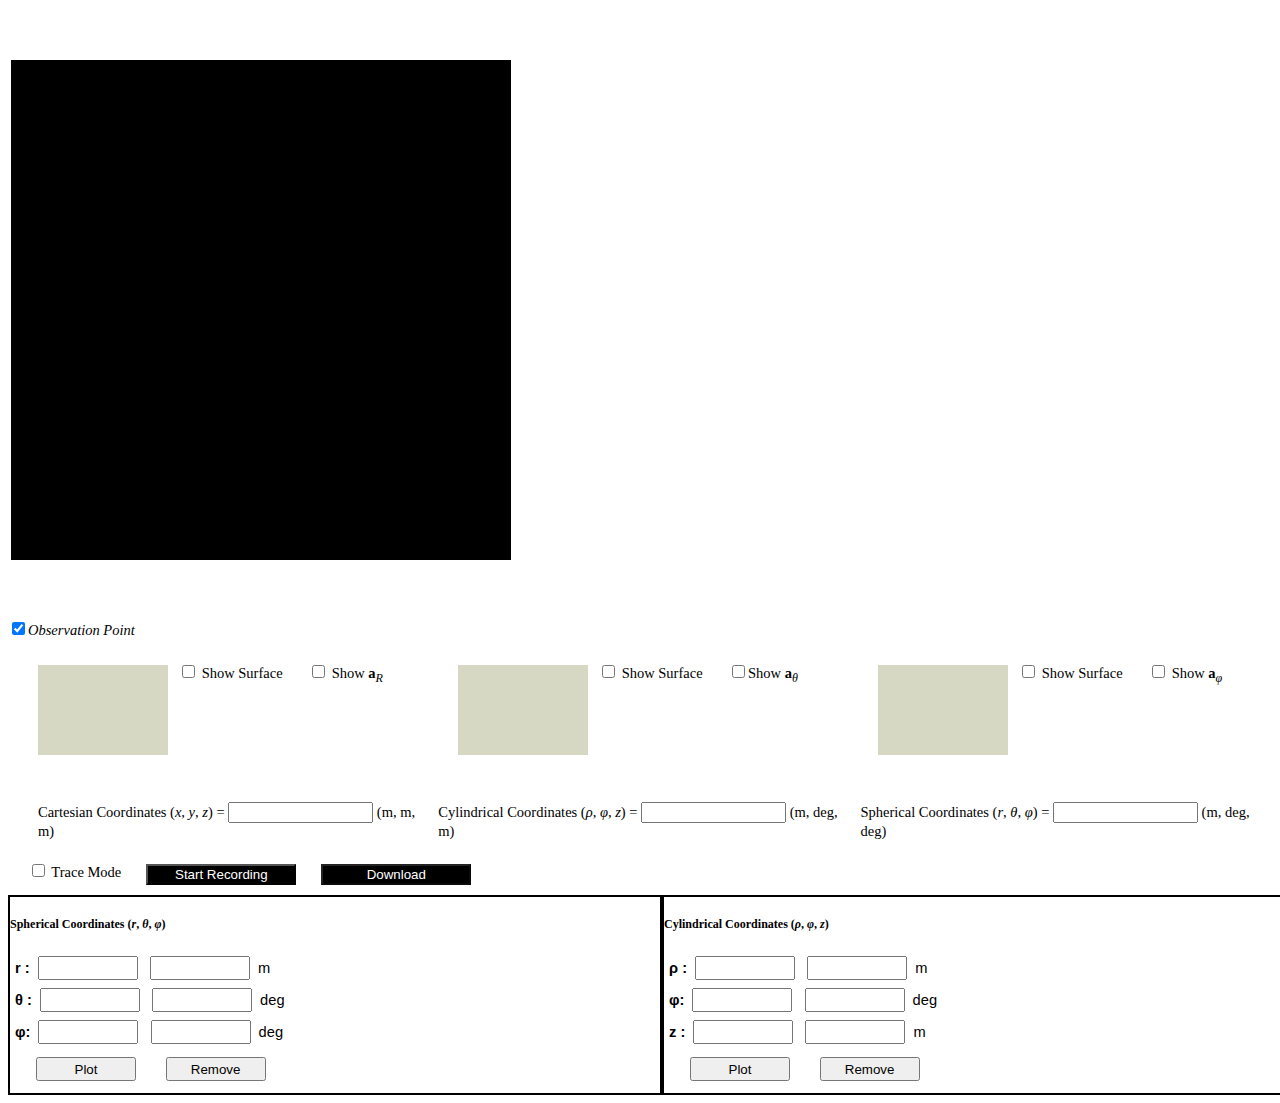
==== index4_3.html @ 4835d536 "Add files via upload" ====
<html>

<head>
    <meta http-equiv="Content-Type" content="text/html; charset=UTF-8">
    <title>Spherical Coordinate System</title>
    <meta http-equiv="X-UA-Compatible" content="IE=11">
    <link rel="stylesheet" type="text/css" href="./external/jsx/jsxgraph.css">
    <script type="text/javascript" src="./external/jsx/jsxgraphcore.js"></script>
    <link type="text/css" href="./external/jqueryui/css/ui-lightness/jquery-ui-1.8.22.custom.css" rel="stylesheet">
    <script type="text/javascript" src="./external/jqueryui/js/jquery-1.7.2.min.js"></script>
    <script type="text/javascript" src="./external/jqueryui/js/jquery-ui-1.8.22.custom.min.js"></script>
    <script type="text/javascript" src="./external/Complex/Complex.js"></script>
    <script type="text/javascript" src="./Scripts/matrix.js"></script>
    <script type="text/javascript" src="./Scripts/camera.js"></script>
    <script type="text/javascript" src="./Scripts/Board3D.js"></script>


    <link rel="stylesheet" type="text/css" href="./Styles/common2_0.css">
    <link rel="stylesheet" type="text/css" href="./Styles/common2_1.css">

    <!--- Define the format of box --->
    <style type="text/css">
        /**************** Graph Box  ****************/
        .cBoxGraph {
            width: 500px;
            height: 500px;
        }

        /**************** ToolBar Box  ****************/
        .cBoxPara {
            width: 500px;
            height: 500px;
        }

        .cBoxSlider {
            width: 500px;
            height: 90px;
        }

        .cBoxSli {
            width: 500px;
            height: 250px;
        }
    </style>

    <!-- ======================= Shader =======================-->
    <script type="text/javascript" src="./external/three.min.js"></script>
    <script type="text/javascript" src="./external/TrackballControls.js"></script>
    <script type="text/javascript" src="./external/OrbitControls.js"></script>
    <script type="text/javascript" src="./external/Projector.js"></script>
    <script type="text/javascript" src="./external/CanvasRenderer.js"></script>
    <script type="text/javascript" src="./Scripts/common.js"></script>
    <script type="text/javascript" src="./Scripts/VIML_Slider.js"></script>
    <script type="text/javascript" src="./external/ConvexHull.js"></script>
    <script type="text/javascript" src="./external/ConvexGeometry.js"></script>
    <script type="text/javascript" src="external/jsonTxt.js"></script>

    <!-- <script src="Scripts/Mukta_Bold.json"></script> -->

    <script>

        // jQuerUI Setting
        var remainingWidth = -1;
        $(function () {
            $("input").click(function () {
                if ($(this)[0].type == "text")
                    $(this).select();
            });

            $("#ulGraphs").sortable();
            $("#ulGraphs").disableSelection();


            webGLStart();
            webGLStart2();

        }
        );
        // Constants
        var myHalfPI = 0.5 * Math.PI;
        var deg2rad = Math.PI / 180.0;

        // variables
        var vR_factor = 100; // coordinates ( 0< R < 1 ) --> scene ratio
        var vR = vR_factor * 0.3; // spherical coordinate R
        var vTheta = 0.5 * Math.PI; // spherical coordinate Theta (radians)
        var vPhi = 0.5 * Math.PI; // spherical coordinate Phi (radians)

        var vPtVector3 = new THREE.Vector3(0, 0, 0);  // Cartesian coordinates of obvervation point
        var SEPARATION = 200, AMOUNTX = 10, AMOUNTY = 10;
        var camera, scene, renderer, controls;
        var camera2, scene2, renderer, controls2;


        // Scence children
        var obvPoint_scene, constR_scene, constTheta_scene, constPhi_scene;
        var unit_phi_vector, unit_R_vector, unit_Theta_vector;
        var mouseDown = false;
        var lastMouseX = null;
        var lastMouseY = null;
        var volumeSphere, volumeCylinder;
        var volumeSphereShow = false;
        var volumeCylinderShow = false;

        // Volume Sphere

        function drawVolumeSpherical() {
            var rFrom = document.getElementById("cons-spherical-from-r").value;
            var rTo = document.getElementById("cons-spherical-to-r").value;
            var thetaFrom = document.getElementById("cons-spherical-from-theta").value;
            var thetaTo = document.getElementById("cons-spherical-to-theta").value;
            var phiFrom = document.getElementById("cons-spherical-from-phi").value;
            var phiTo = document.getElementById("cons-spherical-to-phi").value;

            var r;

            if (thetaFrom == "" || thetaTo == "" || phiFrom == "" || phiTo == "") {
                alert("invalid input");
                removeVolumeSpherical();
                return;
            }
            // if(thetaFrom > 90 || thetaFrom<0 || thetaTo > 90 || thetaTo<0 || phiFrom > 90 || phiFrom<0 || phiTo > 90 || phiTo < 0){
            //     alert("all angle must be in [0,90]");
            //     removeVolumeSpherical();
            // }


            thetaFrom *= deg2rad;
            thetaTo *= deg2rad;
            phiFrom *= deg2rad;
            phiTo *= deg2rad;


            if (rFrom == "" ^ rTo == "") {
                if (rFrom == "") {
                    r = rTo;
                }
                else {
                    r = rFrom;
                }
                // console.log(r);
                var geometry = new THREE.SphereGeometry(r * vR_factor, 60, 60, phiFrom + Math.PI / 2, (phiTo - phiFrom), thetaFrom, (thetaTo - thetaFrom));
                var material = new THREE.MeshPhongMaterial({
                    color: 0xffff00,
                    opacity: 0.8,
                    transparent: true,
                });
                material.side = THREE.DoubleSide;
                volumeSphere = new THREE.Mesh(geometry, material);
                scene.add(volumeSphere);


            }
            else if (rFrom == "" && rTo == "") {
                removeVolumeSpherical();
                alert("invalid input\nr must be defined");
                return;
            }
            else {

                rFrom *= vR_factor;
                rTo *= vR_factor;

                var geometryNear = new THREE.SphereGeometry(rFrom, 40, 40, phiFrom + Math.PI / 2, (phiTo - phiFrom), thetaFrom, (thetaTo - thetaFrom));
                var geometryFar = new THREE.SphereGeometry(rTo, 40, 40, phiFrom + Math.PI / 2, (phiTo - phiFrom), thetaFrom, (thetaTo - thetaFrom));
                var modelGeometry = new THREE.Geometry();
                modelGeometry.merge(geometryNear);
                modelGeometry.merge(geometryFar);

                var bufGeometry = new THREE.BufferGeometry().fromGeometry(modelGeometry);

                var material = new THREE.MeshPhongMaterial({
                    color: 0xffff00,
                    opacity: 0.8,
                    transparent: true,
                });
                material.side = THREE.DoubleSide;

                volumeSphere = new THREE.Group();
                volumeSphere.add(new THREE.Mesh(bufGeometry, material));
                // scene.add(volumeSphere);

                // filling Geometry for sphere

                var fillingGeometry = new THREE.Geometry();
                var dTheta;
                if (thetaFrom < thetaTo) {
                    dTheta = 2 * Math.PI / 180;
                }
                else {
                    dTheta = -2 * Math.PI / 180;
                }

                var lastFar, lastNear, currentFar, currentNear, point_count = -1;
                var fillingLine, stLine, farLine, nearLine;

                fillingLine = new THREE.Group();


                var lineMaterial = new THREE.LineBasicMaterial({
                    color: 0x808080,
                    linewidth: 1,
                });

                //on side -> upper (a)
                lastNear = spherical_to_Cartesian(rFrom, thetaFrom, phiFrom);
                point_count++;
                lastFar = spherical_to_Cartesian(rTo, thetaFrom, phiFrom);
                point_count++;

                fillingGeometry.vertices.push(lastNear);
                fillingGeometry.vertices.push(lastFar);

                stLine = new THREE.Geometry();
                farLine = new THREE.Geometry();
                nearLine = new THREE.Geometry();

                stLine.vertices.push(lastNear);
                stLine.vertices.push(lastFar);

                nearLine.vertices.push(lastNear);
                farLine.vertices.push(lastFar);

                for (var phi = phiFrom + dTheta; phi <= phiTo; phi += dTheta) {
                    currentNear = spherical_to_Cartesian(rFrom, thetaFrom, phi);
                    point_count++;
                    fillingGeometry.vertices.push(currentNear);
                    fillingGeometry.faces.push(new THREE.Face3(point_count - 2, point_count - 1, point_count));

                    currentFar = spherical_to_Cartesian(rTo, thetaFrom, phi);
                    point_count++;
                    fillingGeometry.vertices.push(currentFar);
                    fillingGeometry.faces.push(new THREE.Face3(point_count - 1, point_count - 2, point_count));


                    lastNear = currentNear;
                    lastFar = currentFar;

                    nearLine.vertices.push(currentNear);
                    farLine.vertices.push(currentFar);

                }
                currentNear = spherical_to_Cartesian(rFrom, thetaFrom, phiTo);
                point_count++;
                fillingGeometry.vertices.push(currentNear);
                fillingGeometry.faces.push(new THREE.Face3(point_count - 2, point_count - 1, point_count));

                currentFar = spherical_to_Cartesian(rTo, thetaFrom, phiTo);
                point_count++;
                fillingGeometry.vertices.push(currentFar);
                fillingGeometry.faces.push(new THREE.Face3(point_count - 1, point_count - 2, point_count));

                nearLine.vertices.push(currentNear);
                farLine.vertices.push(currentFar);

                stLine = new THREE.Line(stLine, lineMaterial);
                nearLine = new THREE.Line(nearLine, lineMaterial);
                farLine = new THREE.Line(farLine, lineMaterial);
                fillingLine.add(stLine);
                fillingLine.add(nearLine);
                fillingLine.add(farLine);

                // scene.add(fillingLine);

                //on side -> right (b)
                lastNear = spherical_to_Cartesian(rFrom, thetaFrom, phiTo);
                point_count++;
                lastFar = spherical_to_Cartesian(rTo, thetaFrom, phiTo);
                point_count++;

                fillingGeometry.vertices.push(lastNear);
                fillingGeometry.vertices.push(lastFar);

                stLine = new THREE.Geometry();
                farLine = new THREE.Geometry();
                nearLine = new THREE.Geometry();

                stLine.vertices.push(lastNear);
                stLine.vertices.push(lastFar);

                nearLine.vertices.push(lastNear);
                farLine.vertices.push(lastFar);

                for (var theta = thetaFrom + dTheta; theta <= thetaTo; theta += dTheta) {
                    currentNear = spherical_to_Cartesian(rFrom, theta, phiTo);
                    point_count++;
                    fillingGeometry.vertices.push(currentNear);
                    fillingGeometry.faces.push(new THREE.Face3(point_count - 2, point_count - 1, point_count));

                    currentFar = spherical_to_Cartesian(rTo, theta, phiTo);
                    point_count++;
                    fillingGeometry.vertices.push(currentFar);
                    fillingGeometry.faces.push(new THREE.Face3(point_count - 1, point_count - 2, point_count));


                    lastNear = currentNear;
                    lastFar = currentFar;

                    nearLine.vertices.push(currentNear);
                    farLine.vertices.push(currentFar);

                }
                currentNear = spherical_to_Cartesian(rFrom, thetaTo, phiTo);
                point_count++;
                fillingGeometry.vertices.push(currentNear);
                fillingGeometry.faces.push(new THREE.Face3(point_count - 2, point_count - 1, point_count));

                currentFar = spherical_to_Cartesian(rTo, thetaTo, phiTo);
                point_count++;
                fillingGeometry.vertices.push(currentFar);
                fillingGeometry.faces.push(new THREE.Face3(point_count - 1, point_count - 2, point_count));

                nearLine.vertices.push(currentNear);
                farLine.vertices.push(currentFar);

                stLine = new THREE.Line(stLine, lineMaterial);
                nearLine = new THREE.Line(nearLine, lineMaterial);
                farLine = new THREE.Line(farLine, lineMaterial);
                fillingLine.add(stLine);
                fillingLine.add(nearLine);
                fillingLine.add(farLine);

                // scene.add(fillingLine);

                //on side -> lower (c)
                lastNear = spherical_to_Cartesian(rFrom, thetaTo, phiTo);
                point_count++;
                lastFar = spherical_to_Cartesian(rTo, thetaTo, phiTo);
                point_count++;

                fillingGeometry.vertices.push(lastNear);
                fillingGeometry.vertices.push(lastFar);

                stLine = new THREE.Geometry();
                farLine = new THREE.Geometry();
                nearLine = new THREE.Geometry();

                stLine.vertices.push(lastNear);
                stLine.vertices.push(lastFar);

                nearLine.vertices.push(lastNear);
                farLine.vertices.push(lastFar);

                for (var phi = phiTo - dTheta; phi >= phiFrom; phi -= dTheta) {
                    currentNear = spherical_to_Cartesian(rFrom, thetaTo, phi);
                    point_count++;
                    fillingGeometry.vertices.push(currentNear);
                    fillingGeometry.faces.push(new THREE.Face3(point_count - 2, point_count - 1, point_count));

                    currentFar = spherical_to_Cartesian(rTo, thetaTo, phi);
                    point_count++;
                    fillingGeometry.vertices.push(currentFar);
                    fillingGeometry.faces.push(new THREE.Face3(point_count - 1, point_count - 2, point_count));


                    lastNear = currentNear;
                    lastFar = currentFar;

                    nearLine.vertices.push(currentNear);
                    farLine.vertices.push(currentFar);

                }
                currentNear = spherical_to_Cartesian(rFrom, thetaTo, phiFrom);
                point_count++;
                fillingGeometry.vertices.push(currentNear);
                fillingGeometry.faces.push(new THREE.Face3(point_count - 2, point_count - 1, point_count));

                currentFar = spherical_to_Cartesian(rTo, thetaTo, phiFrom);
                point_count++;
                fillingGeometry.vertices.push(currentFar);
                fillingGeometry.faces.push(new THREE.Face3(point_count - 1, point_count - 2, point_count));

                nearLine.vertices.push(currentNear);
                farLine.vertices.push(currentFar);

                stLine = new THREE.Line(stLine, lineMaterial);
                nearLine = new THREE.Line(nearLine, lineMaterial);
                farLine = new THREE.Line(farLine, lineMaterial);
                fillingLine.add(stLine);
                fillingLine.add(nearLine);
                fillingLine.add(farLine);


                // on side -> left (d)

                lastNear = spherical_to_Cartesian(rFrom, thetaTo, phiFrom);
                point_count++;
                lastFar = spherical_to_Cartesian(rTo, thetaTo, phiFrom);
                point_count++;

                fillingGeometry.vertices.push(lastNear);
                fillingGeometry.vertices.push(lastFar);

                stLine = new THREE.Geometry();
                farLine = new THREE.Geometry();
                nearLine = new THREE.Geometry();

                stLine.vertices.push(lastNear);
                stLine.vertices.push(lastFar);

                nearLine.vertices.push(lastNear);
                farLine.vertices.push(lastFar);

                for (var theta = thetaTo - dTheta; theta >= thetaFrom; theta -= dTheta) {
                    currentNear = spherical_to_Cartesian(rFrom, theta, phiFrom);
                    point_count++;
                    fillingGeometry.vertices.push(currentNear);
                    fillingGeometry.faces.push(new THREE.Face3(point_count - 2, point_count - 1, point_count));

                    currentFar = spherical_to_Cartesian(rTo, theta, phiFrom);
                    point_count++;
                    fillingGeometry.vertices.push(currentFar);
                    fillingGeometry.faces.push(new THREE.Face3(point_count - 1, point_count - 2, point_count));


                    lastNear = currentNear;
                    lastFar = currentFar;

                    nearLine.vertices.push(currentNear);
                    farLine.vertices.push(currentFar);

                }
                currentNear = spherical_to_Cartesian(rFrom, thetaFrom, phiFrom);
                point_count++;
                fillingGeometry.vertices.push(currentNear);
                fillingGeometry.faces.push(new THREE.Face3(point_count - 2, point_count - 1, point_count));

                currentFar = spherical_to_Cartesian(rTo, thetaFrom, phiFrom);
                point_count++;
                fillingGeometry.vertices.push(currentFar);
                fillingGeometry.faces.push(new THREE.Face3(point_count - 1, point_count - 2, point_count));

                nearLine.vertices.push(currentNear);
                farLine.vertices.push(currentFar);

                stLine = new THREE.Line(stLine, lineMaterial);
                nearLine = new THREE.Line(nearLine, lineMaterial);
                farLine = new THREE.Line(farLine, lineMaterial);
                fillingLine.add(stLine);
                fillingLine.add(nearLine);
                fillingLine.add(farLine);

                // scene.add(fillingLine);

                fillingGeometry.computeFaceNormals();
                fillingGeometry.computeVertexNormals();



                volumeSphere.add(new THREE.Mesh(fillingGeometry, material));
                volumeSphere.add(fillingLine);
                scene.add(volumeSphere);

            }


        }

        function spherical_to_Cartesian(r, theta, phi) {
            var x = round_up_two_decimal(r * Math.sin(theta) * Math.cos(phi));
            var y = round_up_two_decimal(r * Math.sin(theta) * Math.sin(phi));
            var z = round_up_two_decimal(r * Math.cos(theta));
            return (new THREE.Vector3(y, z, x));

        }


        function addVolumeSpherical() {
            volumeSphereShow = true;
        }
        function removeVolumeSpherical() {
            volumeSphereShow = false;
            scene.remove(volumeSphere);
        }


        //draw volume cylinder

        function drawVolumeCylinder() {
            var rhoFrom = document.getElementById("cons-cylinder-from-rho").value;
            var rhoTo = document.getElementById("cons-cylinder-to-rho").value;
            var phiFrom = document.getElementById("cons-cylinder-from-phi").value;
            var phiTo = document.getElementById("cons-cylinder-to-phi").value;
            var zFrom = document.getElementById("cons-cylinder-from-z").value;
            var zTo = document.getElementById("cons-cylinder-to-z").value;

            var rho;

            if (phiFrom == "" || phiTo == "" || zFrom == "" || zTo == "") {
                alert("invalid input");
                removeVolumeCylinder();
                return;
            }

            // if(phiFrom > 90 || phiFrom<0 || phiTo > 90 || phiTo < 0){
            //     alert("all angle must be in [0,90]");
            //     removeVolumeSpherical();
            // }


            phiFrom *= deg2rad;
            phiTo *= deg2rad;


            if (rhoFrom == "" ^ rhoTo == "") {
                if (rhoFrom == "") {
                    rho = rhoTo;
                }
                else {
                    rho = rhoFrom;
                }

                rho = parseFloat(rho) * vR_factor;
                zFrom = parseFloat(zFrom) * vR_factor;
                zTo = parseFloat(zTo) * vR_factor;
                var geometry = new THREE.CylinderGeometry(rho, rho, (zTo - zFrom), 50, 50, true, phiFrom, (phiTo - phiFrom));
                var material = new THREE.MeshPhongMaterial({
                    color: 0x70cc27,
                    opacity: 0.8,
                    transparent: true,
                });
                material.side = THREE.DoubleSide;
                volumeCylinder = new THREE.Mesh(geometry, material);

                volumeCylinder.position.set(0, ((zTo + zFrom) / 2), 0)
                scene.add(volumeCylinder);

            }
            else if (rhoFrom == "" && rhoTo == "") {
                removeVolumeSpherical();
                alert("invalid input\nrho must be defined");
            }
            else {

                rhoFrom *= vR_factor;
                rhoTo *= vR_factor;
                zFrom *= vR_factor;
                zTo *= vR_factor;

                var material = new THREE.MeshPhongMaterial({
                    color: 0x70cc27,
                    opacity: 0.8,
                    transparent: true,
                });
                material.side = THREE.DoubleSide;

                var geometryNear = new THREE.CylinderGeometry(rhoFrom, rhoFrom, (zTo - zFrom), 50, 50, true, phiFrom, (phiTo - phiFrom));

                var geometryFar = new THREE.CylinderGeometry(rhoTo, rhoTo, (zTo - zFrom), 50, 50, true, phiFrom, (phiTo - phiFrom));

                var modelGeometry = new THREE.Geometry();
                modelGeometry.merge(geometryNear);
                modelGeometry.merge(geometryFar);




                ///////filling geometry



                var fillingGeometry = new THREE.Geometry();
                var dTheta, dz;
                if (phiFrom < phiTo) {
                    dTheta = 2 * Math.PI / 180;
                }
                else {
                    dTheta = -2 * Math.PI / 180;
                }


                var lastFar, lastNear, currentFar, currentNear, point_count = -1, shift = 0;

                var lastFar, lastNear, currentFar, currentNear, point_count = -1;
                var fillingLine, stLine, farLine, nearLine;

                fillingLine = new THREE.Group();


                var lineMaterial = new THREE.LineBasicMaterial({
                    color: 0x808080,
                    linewidth: 1,
                });

                //on side -> upper (a)
                lastNear = cylindrical_to_Cartesian(rhoFrom, phiFrom, zTo, shift);
                point_count++;
                lastFar = cylindrical_to_Cartesian(rhoTo, phiFrom, zTo, shift);
                point_count++;

                fillingGeometry.vertices.push(lastNear);
                fillingGeometry.vertices.push(lastFar);

                stLine = new THREE.Geometry();
                farLine = new THREE.Geometry();
                nearLine = new THREE.Geometry();

                stLine.vertices.push(lastNear);
                stLine.vertices.push(lastFar);

                nearLine.vertices.push(lastNear);
                farLine.vertices.push(lastFar);

                for (var phi = phiFrom + dTheta; phi <= phiTo; phi += dTheta) {
                    currentNear = cylindrical_to_Cartesian(rhoFrom, phi, zTo, shift);
                    point_count++;
                    fillingGeometry.vertices.push(currentNear);
                    fillingGeometry.faces.push(new THREE.Face3(point_count - 2, point_count - 1, point_count));

                    currentFar = cylindrical_to_Cartesian(rhoTo, phi, zTo, shift);
                    point_count++;
                    fillingGeometry.vertices.push(currentFar);
                    fillingGeometry.faces.push(new THREE.Face3(point_count - 1, point_count - 2, point_count));


                    lastNear = currentNear;
                    lastFar = currentFar;

                    nearLine.vertices.push(currentNear);
                    farLine.vertices.push(currentFar);

                }
                currentNear = cylindrical_to_Cartesian(rhoFrom, phiTo, zTo, shift);
                point_count++;
                fillingGeometry.vertices.push(currentNear);
                fillingGeometry.faces.push(new THREE.Face3(point_count - 2, point_count - 1, point_count));

                currentFar = cylindrical_to_Cartesian(rhoTo, phiTo, zTo, shift);
                point_count++;
                fillingGeometry.vertices.push(currentFar);
                fillingGeometry.faces.push(new THREE.Face3(point_count - 1, point_count - 2, point_count));

                nearLine.vertices.push(currentNear);
                farLine.vertices.push(currentFar);

                stLine = new THREE.Line(stLine, lineMaterial);
                nearLine = new THREE.Line(nearLine, lineMaterial);
                farLine = new THREE.Line(farLine, lineMaterial);
                fillingLine.add(stLine);
                fillingLine.add(nearLine);
                fillingLine.add(farLine);

                //on side -> right (b)
                lastNear = cylindrical_to_Cartesian(rhoFrom, phiTo, zTo, shift);
                point_count++;
                lastFar = cylindrical_to_Cartesian(rhoTo, phiTo, zTo, shift);
                point_count++;

                fillingGeometry.vertices.push(lastNear);
                fillingGeometry.vertices.push(lastFar);

                stLine = new THREE.Geometry();
                farLine = new THREE.Geometry();
                nearLine = new THREE.Geometry();

                stLine.vertices.push(lastNear);
                stLine.vertices.push(lastFar);

                nearLine.vertices.push(lastNear);
                farLine.vertices.push(lastFar);


                currentNear = cylindrical_to_Cartesian(rhoFrom, phiTo, zFrom, shift);
                point_count++;
                fillingGeometry.vertices.push(currentNear);
                fillingGeometry.faces.push(new THREE.Face3(point_count - 2, point_count - 1, point_count));

                currentFar = cylindrical_to_Cartesian(rhoTo, phiTo, zFrom, shift);
                point_count++;
                fillingGeometry.vertices.push(currentFar);
                fillingGeometry.faces.push(new THREE.Face3(point_count - 1, point_count - 2, point_count));

                nearLine.vertices.push(currentNear);
                farLine.vertices.push(currentFar);

                stLine = new THREE.Line(stLine, lineMaterial);
                nearLine = new THREE.Line(nearLine, lineMaterial);
                farLine = new THREE.Line(farLine, lineMaterial);
                fillingLine.add(stLine);
                fillingLine.add(nearLine);
                fillingLine.add(farLine);



                //on side -> lower (c)
                lastNear = cylindrical_to_Cartesian(rhoFrom, phiTo, zFrom, shift);
                point_count++;
                lastFar = cylindrical_to_Cartesian(rhoTo, phiTo, zFrom, shift);
                point_count++;

                fillingGeometry.vertices.push(lastNear);
                fillingGeometry.vertices.push(lastFar);

                stLine = new THREE.Geometry();
                farLine = new THREE.Geometry();
                nearLine = new THREE.Geometry();

                stLine.vertices.push(lastNear);
                stLine.vertices.push(lastFar);

                nearLine.vertices.push(lastNear);
                farLine.vertices.push(lastFar);

                for (var phi = phiTo - dTheta; phi >= phiFrom; phi -= dTheta) {
                    currentNear = cylindrical_to_Cartesian(rhoFrom, phi, zFrom, shift);
                    point_count++;
                    fillingGeometry.vertices.push(currentNear);
                    fillingGeometry.faces.push(new THREE.Face3(point_count - 2, point_count - 1, point_count));

                    currentFar = cylindrical_to_Cartesian(rhoTo, phi, zFrom, shift);
                    point_count++;
                    fillingGeometry.vertices.push(currentFar);
                    fillingGeometry.faces.push(new THREE.Face3(point_count - 1, point_count - 2, point_count));


                    lastNear = currentNear;
                    lastFar = currentFar;

                    nearLine.vertices.push(currentNear);
                    farLine.vertices.push(currentFar);

                }
                currentNear = cylindrical_to_Cartesian(rhoFrom, phiFrom, zFrom, shift);
                point_count++;
                fillingGeometry.vertices.push(currentNear);
                fillingGeometry.faces.push(new THREE.Face3(point_count - 2, point_count - 1, point_count));

                currentFar = cylindrical_to_Cartesian(rhoTo, phiFrom, zFrom, shift);
                point_count++;
                fillingGeometry.vertices.push(currentFar);
                fillingGeometry.faces.push(new THREE.Face3(point_count - 1, point_count - 2, point_count));

                nearLine.vertices.push(currentNear);
                farLine.vertices.push(currentFar);

                stLine = new THREE.Line(stLine, lineMaterial);
                nearLine = new THREE.Line(nearLine, lineMaterial);
                farLine = new THREE.Line(farLine, lineMaterial);
                fillingLine.add(stLine);
                fillingLine.add(nearLine);
                fillingLine.add(farLine);


                // on side -> left (d)

                lastNear = cylindrical_to_Cartesian(rhoFrom, phiFrom, zFrom, shift);
                point_count++;
                lastFar = cylindrical_to_Cartesian(rhoTo, phiFrom, zFrom, shift);
                point_count++;

                fillingGeometry.vertices.push(lastNear);
                fillingGeometry.vertices.push(lastFar);

                stLine = new THREE.Geometry();
                farLine = new THREE.Geometry();
                nearLine = new THREE.Geometry();

                stLine.vertices.push(lastNear);
                stLine.vertices.push(lastFar);

                nearLine.vertices.push(lastNear);
                farLine.vertices.push(lastFar);


                currentNear = cylindrical_to_Cartesian(rhoFrom, phiFrom, zTo, shift);
                point_count++;
                fillingGeometry.vertices.push(currentNear);
                fillingGeometry.faces.push(new THREE.Face3(point_count - 2, point_count - 1, point_count));

                currentFar = cylindrical_to_Cartesian(rhoTo, phiFrom, zTo, shift);
                point_count++;
                fillingGeometry.vertices.push(currentFar);
                fillingGeometry.faces.push(new THREE.Face3(point_count - 1, point_count - 2, point_count));

                nearLine.vertices.push(currentNear);
                farLine.vertices.push(currentFar);

                stLine = new THREE.Line(stLine, lineMaterial);
                nearLine = new THREE.Line(nearLine, lineMaterial);
                farLine = new THREE.Line(farLine, lineMaterial);
                fillingLine.add(stLine);
                fillingLine.add(nearLine);
                fillingLine.add(farLine);

                fillingGeometry.computeFaceNormals();
                fillingGeometry.computeVertexNormals();
                // scene.add( new THREE.Mesh(fillingGeometry,material));

                // modelGeometry.merge(fillingGeometry);

                var bufGeometry = new THREE.BufferGeometry().fromGeometry(modelGeometry);

                var cylinderCurve = new THREE.Mesh(bufGeometry, material);
                cylinderCurve.position.set(0, (zTo + zFrom) / 2, 0);
                var cylinderFlat = new THREE.Mesh(fillingGeometry, material);
                volumeCylinder = new THREE.Group();

                volumeCylinder.add(cylinderCurve);
                volumeCylinder.add(cylinderFlat);
                volumeCylinder.add(fillingLine);
                // volumeCylinder.position.set(0,(zTo+zFrom)/2,0);
                scene.add(volumeCylinder);

            }

        }

        function cylindrical_to_Cartesian(r, phi, z, shift) {
            var x = round_up_two_decimal(r * Math.cos(phi));
            var y = round_up_two_decimal(r * Math.sin(phi));
            var z = round_up_two_decimal(z - shift);
            return (new THREE.Vector3(y, z, x));
        }

        function addVolumeCylinder() {
            volumeCylinderShow = true;
        }
        function removeVolumeCylinder() {
            volumeCylinderShow = false;
            scene.remove(volumeCylinder);
        }



        // Set UI value of R
        function SetUIValue_vR(vValue) {
            if (!isNaN(vValue)) {
                vR = vR_factor * vValue;
                P1_vimlslider_R.setValueNE(vValue);
            }
        }

        // Set UI value of Theta
        function SetUIValue_vTheta(vValue) {
            if (!isNaN(vValue)) {
                vTheta = vValue;
                P1_vimlslider_Theta.setValueNE(vValue);
            }
        }

        // Set UI value of Phi
        function SetUIValue_vPhi(vValue) {
            if (!isNaN(vValue)) {
                vPhi = vValue;
                P1_vimlslider_Phi.setValueNE(vValue);
            }
        }

        // When the checkbox of Constant R is clicked...
        function ConstR_check() {
            // document.getElementById("fixed_R").checked = !document.getElementById("fixed_R").checked;

            if (document.getElementById("fixed_R").checked) { scene.add(constR_scene); }
            else { scene.remove(constR_scene); }
        }

        // When the checkbox of Constant Theta is clicked...
        function ConstTheta_check() {
            // document.getElementById("fixed_Theta").checked = !document.getElementById("fixed_Theta").checked;

            if (document.getElementById("fixed_Theta").checked) {
                scene.add(constTheta_scene);
                // console.log("cone added");
            }
            else { scene.remove(constTheta_scene); }
        }

        // When the checkbox of Constant Phi is clicked...
        function ConstPhi_check() {
            // document.getElementById("fixed_Phi").checkd = !document.getElementById("fixed_Phi").checkd;
            if (document.getElementById("fixed_Phi").checked) { scene.add(constPhi_scene); }
            else { scene.remove(constPhi_scene); }
        }
        function Unit_vector_phi_check() {

            if (document.getElementById("aPhi").checked) { scene.add(unit_phi_vector); }
            else { scene.remove(unit_phi_vector); }
        }
        function Unit_vector_R_check() {

            if (document.getElementById("aR").checked) { scene.add(unit_R_vector); }
            else { scene.remove(unit_R_vector); }
        };

        function Unit_vector_Theta_check() {

            if (document.getElementById("aTheta").checked) { scene.add(unit_Theta_vector); }
            else { scene.remove(unit_Theta_vector); }
        };

        //if observation point add/remove

        function observationPointCheck() {

            if (document.getElementById('aObservationPoint').checked) {
                scene.add(obvPoint_scene);
            }
            else {
                scene.remove(obvPoint_scene);
            }
        }


        // Update the coordinates of obvervaion points
        function UpdatePoint() {
            vRho = vR * Math.sin(vTheta);
            // **********為了呈現出z軸朝上************
            vPtVector3.z = vRho * Math.cos(vPhi);     //將原來x座標變成z軸座標
            vPtVector3.x = vRho * Math.sin(vPhi);     //將原來y座標變成x軸座標
            vPtVector3.y = vR * Math.cos(vTheta);     //將原來z座標變成y軸座標

        }

        //Theta以Degree呈現
        function Deg1() {
            document.getElementById("vimlsli_Theta").innerHTML = "";
            var P1_vimlslider_Theta = new VIML_Slider();
            document.getElementById("rad1").checked = false;
            P1_vimlslider_Theta.defSliderWidth = 350;
            P1_vimlslider_Theta.createUI('vimlsli_Theta', "<i>&theta;</i> = ", "deg", 3, [-180, Infinity, 0.001]);
            P1_vimlslider_Theta.disableMax();
            P1_vimlslider_Theta.disableMin();
            P1_vimlslider_Theta.setRange(0, 180);
            SetUIValue_vTheta(Math.PI / 3);
            P1_vimlslider_Theta.setValueNE(vTheta * 180 / Math.PI);


            P1_vimlslider_Theta.setTick([[-180, "-180"], [-90, "-90"], [0, "0"], [90, "90"], [180, "180"]]);
            P1_vimlslider_Theta.onChange = function (vValue) {
                vTheta = vValue * Math.PI / 180;
                UpdatePoint();

                show_Cartesian();
                show_Cylindrical();
                show_Spherical();
            };

            UpdatePoint();

            show_Cartesian();
            show_Cylindrical();
            show_Spherical();
        }
        //Theta以rad呈現
        function Rad1() {
            document.getElementById("vimlsli_Theta").innerHTML = "";
            var P1_vimlslider_Theta = new VIML_Slider();
            document.getElementById("deg1").checked = false;
            P1_vimlslider_Theta.defSliderWidth = 350;
            P1_vimlslider_Theta.createUI('vimlsli_Theta', "<i>&theta;</i> = ", "rad", 4, [-180, Infinity, 0.001]);
            P1_vimlslider_Theta.disableMax();
            P1_vimlslider_Theta.disableMin();
            P1_vimlslider_Theta.setRange(0, Math.PI);
            SetUIValue_vTheta(Math.PI / 3);
            P1_vimlslider_Theta.setValueNE(vTheta);

            P1_vimlslider_Theta.setTick([[-Math.PI, "-π"], [-Math.PI / 2, "-π/2"], [0, "0"], [Math.PI / 2, "π/2"], [Math.PI, "π"]]);
            P1_vimlslider_Theta.onChange = function (vValue) {
                vTheta = vValue;
                UpdatePoint();

                show_Cartesian();
                show_Cylindrical();
                show_Spherical();
            };
            UpdatePoint();

            show_Cartesian();
            show_Cylindrical();
            show_Spherical();
        }

        //Phi以Degree呈現
        function Deg2() {
            document.getElementById("vimlsli_Phi").innerHTML = "";
            var P1_vimlslider_Phi = new VIML_Slider();

            document.getElementById("rad2").checked = false;
            P1_vimlslider_Phi.defSliderWidth = 350;
            P1_vimlslider_Phi.createUI('vimlsli_Phi', "<i>&phi; </i>= ", "deg", 3, [-180, Infinity, 0.001]);
            P1_vimlslider_Phi.disableMax();
            P1_vimlslider_Phi.disableMin();
            P1_vimlslider_Phi.setRange(-180, 180);
            SetUIValue_vPhi(Math.PI / 6);
            P1_vimlslider_Phi.setValueNE(vPhi * 180 / Math.PI);

            P1_vimlslider_Phi.setTick([[-180, "-180"], [-90, "-90"], [0, "0"], [90, "90"], [180, "180"]]);
            P1_vimlslider_Phi.onChange = function (vValue) {
                vPhi = vValue * Math.PI / 180;
                UpdatePoint();

                show_Cartesian();
                show_Cylindrical();
                show_Spherical();
            };
            UpdatePoint();

            show_Cartesian();
            show_Cylindrical();
            show_Spherical();
        }

        //Phi以rad呈現
        function Rad2() {
            document.getElementById("vimlsli_Phi").innerHTML = "";
            var P1_vimlslider_Phi = new VIML_Slider();

            document.getElementById("deg2").checked = false;
            P1_vimlslider_Phi.defSliderWidth = 350;
            P1_vimlslider_Phi.createUI('vimlsli_Phi', "<i>&phi; </i>= ", "rad", 4, [-10, Infinity, 0.001]);
            P1_vimlslider_Phi.disableMax();
            P1_vimlslider_Phi.disableMin();
            P1_vimlslider_Phi.setRange(-Math.PI, Math.PI);
            SetUIValue_vPhi(Math.PI / 6);
            P1_vimlslider_Phi.setValueNE(vPhi);

            P1_vimlslider_Phi.setTick([[-Math.PI, "-π"], [-Math.PI / 2, "-π/2"], [0, "0"], [Math.PI / 2, "π/2"], [Math.PI, "π"]]);
            P1_vimlslider_Phi.onChange = function (vValue) {
                vPhi = vValue;
                UpdatePoint();

                show_Cartesian();
                show_Cylindrical();
                show_Spherical();
            };
            UpdatePoint();

            show_Cartesian();
            show_Cylindrical();
            show_Spherical();
        };

        //將數值取到小數點後兩位的值
        function round_up_two_decimal(num) {
            var temp, temp1;
            temp = num * 100;
            temp1 = Math.ceil(temp);
            return temp1 / 100;
        };
        function show_Cartesian() {
            var x = round_up_two_decimal(vR * Math.sin(vTheta) * Math.cos(vPhi) / vR_factor);
            var y = round_up_two_decimal(vR * Math.sin(vTheta) * Math.sin(vPhi) / vR_factor);
            var z = round_up_two_decimal(vR * Math.cos(vTheta) / vR_factor);
            document.getElementById("coordinate_1").value = "(" + x + ", " + y + ", " + z + ")";
        };
        function show_Cylindrical() {

            var r = round_up_two_decimal(vR * Math.sin(vTheta) / vR_factor);
            var phi = round_up_two_decimal(vPhi * 180 / Math.PI)
            var z = round_up_two_decimal(vR * Math.cos(vTheta) / vR_factor);
            document.getElementById("coordinate_2").value = "(" + r + ", " + phi + ", " + z + ")";
        };
        function show_Spherical() {

            var R = round_up_two_decimal(vR / vR_factor);
            var THETA = round_up_two_decimal(vTheta * 180 / Math.PI)
            var phi = round_up_two_decimal(vPhi * 180 / Math.PI);
            document.getElementById("coordinate_3").value = "(" + R + ", " + THETA + ", " + phi + ")";
        };


    </script>

    <script>
        // Function to create scene of constant-R sphere
        function constR_create() {


            var constR_sphere = new THREE.SphereGeometry(vR, 60, 60);
            // var constR_material = new THREE.MeshBasicMaterial( {color: 0xFFBB00} );
            var constR_material = new THREE.MeshPhongMaterial({
                color: 0xff3300,
                opacity: 0.8,
                transparent: true,
            });
            constR_material.side = THREE.DoubleSide;

            if (vR == 0) {
                var constR_sphere = new THREE.SphereGeometry(0.1, 32, 32);
            };

            constR_scene = new THREE.Mesh(constR_sphere, constR_material);
            // scene.add(constR_scene);
            // constR_scene.position.set(0, 0, 0);
        }



        // Function to create scene of constant-Theta cone
        function constTheta_create() {

            var slantHeight = 1.3 * vR_factor;
            // var coneHeight = 1*vR_factor*Math.cos(vTheta)*1.3;
            // var coneRadius = vR_factor * Math.sin(vTheta)*1.1;
            var coneHeight = slantHeight * Math.cos(vTheta);
            var coneRadius = slantHeight * Math.sin(vTheta);

            var geometry = new THREE.ConeGeometry(coneRadius, coneHeight, 60, 60, true);
            var material = new THREE.MeshPhongMaterial({
                color: 0x4d9900,
                opacity: 0.8,
                transparent: true,
            });
            material.side = THREE.DoubleSide;
            constTheta_scene = new THREE.Mesh(geometry, material);
            constTheta_scene.rotation.set(myHalfPI * 2, 0, 0);
            constTheta_scene.position.set(0, coneHeight / 2, 0);

            // scene.add(constTheta_scene);


        }

        // Function to create scene of constant-Phi plane
        function constPhi_create() {
            var PlaneWidth = 1 * vR_factor;
            var PlaneHeight = PlaneWidth * 2;
            var WidthSeg = 32;
            var HeightSeg = WidthSeg;
            var constPhi_plane = new THREE.PlaneGeometry(PlaneWidth, PlaneHeight, WidthSeg, HeightSeg);
            var constPhi_material = new THREE.MeshPhongMaterial({ side: THREE.DoubleSide, color: 0x00ccff });

            constPhi_scene = new THREE.Mesh(constPhi_plane, constPhi_material);

            constPhi_scene.rotation.y += myHalfPI;
            constPhi_scene.rotation.y += vPhi;
            constPhi_scene.position.set(PlaneWidth * 0.5 * Math.sin(vPhi), 0, PlaneWidth * 0.5 * Math.cos(vPhi));

        };

        // Function to create scene of unit vector-Phi  
        function unit_R_create() {
            var dir = new THREE.Vector3(Math.sin(vTheta) * Math.sin(vPhi), Math.cos(vTheta), Math.sin(vTheta) * Math.cos(vPhi));
            var origin = new THREE.Vector3(vPtVector3.x, vPtVector3.y, vPtVector3.z);
            var length = 40;
            var hex = 0xffffff;
            unit_R_vector = new THREE.ArrowHelper(dir, origin, length, hex, 12, 8);

        }

        // Function to create scene of unit vector-Theta  
        function unit_Theta_create() {
            var dir = new THREE.Vector3(Math.sin(vPhi) * Math.cos(vTheta), -Math.sin(vTheta), Math.cos(vPhi) * Math.cos(vTheta));
            var origin = new THREE.Vector3(vPtVector3.x, vPtVector3.y, vPtVector3.z);
            var length = 40;
            var hex = 0xffffff;
            unit_Theta_vector = new THREE.ArrowHelper(dir, origin, length, hex, 12, 8);
        }

        // Function to create scene of unit vector-Phi  
        function unit_Phi_create() {
            var dir = new THREE.Vector3(Math.cos(vPhi), 0, -Math.sin(vPhi));
            var origin = new THREE.Vector3(vPtVector3.x, vPtVector3.y, vPtVector3.z);
            var length = 40;
            var hex = 0xffffff;
            unit_phi_vector = new THREE.ArrowHelper(dir, origin, length, hex, 12, 8);

        }

        // Initialization of webpage

        function webGLStart() {
            let container;
            var canvas = document.getElementById("WebGLCanvas");


            var separation = 100, amountX = 50, amountY = 50;

            container = document.createElement('div');

            canvas.appendChild(container);



            // console.log(canvas);
            scene = new THREE.Scene();

            // camera = new THREE.OrthographicCamera( -200, 200, 125, -100 );
            camera = new THREE.PerspectiveCamera(50, canvas.width / canvas.height, 0.1, 3000);




            controls = new THREE.OrbitControls(camera, canvas)



            renderer = new THREE.WebGLRenderer();


            renderer.setSize(500, 500);

            renderer.domElement.id = "mycanvas";
            container.appendChild(renderer.domElement);





            // set x axis
            var dir = new THREE.Vector3(0, 0, 1);
            var origin = new THREE.Vector3(0, 0, -100);
            var length = 240;
            var hex = 0xff0000;
            var GridLine = new THREE.ArrowHelper(dir, origin, length, hex, 10, 5);
            scene.add(GridLine);

            //set y axis
            dir = new THREE.Vector3(1, 0, 0);
            origin = new THREE.Vector3(-100, 0, 0);
            length = 240;
            hex = 0x00ff00;
            GridLine = new THREE.ArrowHelper(dir, origin, length, hex, 10, 5);
            scene.add(GridLine);

            //set z axis
            dir = new THREE.Vector3(0, 1, 0);
            origin = new THREE.Vector3(0, -100, 0);
            length = 240;
            hex = 0x7777ff;
            GridLine = new THREE.ArrowHelper(dir, origin, length, hex, 10, 5);
            scene.add(GridLine);

            // Light source


            var light = new THREE.DirectionalLight(0xffffff, 1);
            light.position.set(500, 50, 5);
            light.target.position.set(0, 0, 0);
            scene.add(light);



            var light = new THREE.AmbientLight(0xffffff, 0.5);
            scene.add(light);

            var light = new THREE.DirectionalLight(0xffffff, 0.5);
            light.position.set(-800, 0, 0);
            light.target.position.set(0, 0, 0);
            scene.add(light);
            ////////////////////////////////////////////////////////////////

            // Set the coordinates of observation point
            UpdatePoint();

            // ///FONT /////////////////////////////

            // var loader = new THREE.FontLoader();

            var myFont = new THREE.Font(jsonTxt);
            var xGeometry = new THREE.TextGeometry("x", {
                font: myFont,
                size: 10,
                height: 1
            });
            var yGeometry = new THREE.TextGeometry("y", {
                font: myFont,
                size: 10,
                height: 1
            });
            var zGeometry = new THREE.TextGeometry("z", {
                font: myFont,
                size: 10,
                height: 1
            });

            var xMaterial = new THREE.MeshBasicMaterial({ color: 0xff0000 });
            var yMaterial = new THREE.MeshBasicMaterial({ color: 0x00ff00 });
            var zMaterial = new THREE.MeshBasicMaterial({ color: 0x7777ff });

            var xScene = new THREE.Mesh(xGeometry, xMaterial);
            var yScene = new THREE.Mesh(yGeometry, yMaterial);
            var zScene = new THREE.Mesh(zGeometry, zMaterial);

            xScene.position.set(0, -5, 150);
            xScene.rotation.set(0, Math.PI / 2, 0)
            scene.add(xScene);

            yScene.position.set(150, -5, 0);
            scene.add(yScene);

            zScene.position.set(-5, 150, 0);
            scene.add(zScene);

            ///////////////////////////////////////////////////////////////////////////////////////

            //////////////////////////////////

            // Create the scene of observation point
            var obvPoint_sphere_radius = 5;
            var obvPoint_sphere = new THREE.SphereGeometry(obvPoint_sphere_radius, 16, 16);
            var obvPoint_material = new THREE.MeshBasicMaterial({ color: 0xffffff });
            obvPoint_scene = new THREE.Mesh(obvPoint_sphere, obvPoint_material);
            obvPoint_scene.position.set(vPtVector3.x, vPtVector3.y, vPtVector3.z);
            scene.add(obvPoint_scene);

            // Create the scene of const-R sphere
            // But, do not show it initially.
            constR_create();

            // Create the scene of unit vector-R
            // But, do not show it initially.
            unit_R_create();


            camera.position.x = 1000;
            camera.position.y = -1000;
            camera.position.z = 1000;

            camera.position.set(500, 200, 500);
            camera.rotation.set(0, 0, 0);
            camera.lookAt(scene.position);

            show_Cartesian();

            animate();
        };

        function animate() {

            // console.log("animation");
            requestAnimationFrame(animate);
            controls.update()
            render();
        };

        function updateControls() {
            controls.update();
        };

        // Update the plot
        function render() {

            // Update the observation point
            obvPoint_scene.position.set(vPtVector3.x, vPtVector3.y, vPtVector3.z);



            // If checkbox of constant R is checked,
            // remove the old scene of constant R,
            // Create a new one, and add it into the scene.
            if (document.getElementById("fixed_R").checked) {

                scene.remove(constR_scene);
                constR_create();
                scene.add(constR_scene);
            }



            if (document.getElementById("aR").checked) {
                scene.remove(unit_R_vector);
                unit_R_create();
                scene.add(unit_R_vector);
            }


            if (volumeSphereShow) {
                scene.remove(volumeSphere);
                volumeSphereShow = false;
                drawVolumeSpherical();
                scene.add(volumeSphere);
            }

            if (volumeCylinderShow) {
                scene.remove(volumeCylinder);
                volumeCylinderShow = false;
                drawVolumeCylinder();
                scene.add(volumeCylinder);
            }


            renderer.render(scene, camera);
        };

    </script>


    <style type="text/css">
        .MathJax_Hover_Frame {
            border-radius: .25em;
            -webkit-border-radius: .25em;
            -moz-border-radius: .25em;
            -khtml-border-radius: .25em;
            box-shadow: 0px 0px 15px #83A;
            -webkit-box-shadow: 0px 0px 15px #83A;
            -moz-box-shadow: 0px 0px 15px #83A;
            -khtml-box-shadow: 0px 0px 15px #83A;
            border: 1px solid #A6D ! important;
            display: inline-block;
            position: absolute
        }

        .MathJax_Hover_Arrow {
            position: absolute;
            width: 15px;
            height: 11px;
            cursor: pointer
        }
    </style>

    <style type="text/css">
        #MathJax_About {
            position: fixed;
            left: 50%;
            width: auto;
            text-align: center;
            border: 3px outset;
            padding: 1em 2em;
            background-color: #DDDDDD;
            color: black;
            cursor: default;
            font-family: message-box;
            font-size: 120%;
            font-style: normal;
            text-indent: 0;
            text-transform: none;
            line-height: normal;
            letter-spacing: normal;
            word-spacing: normal;
            word-wrap: normal;
            white-space: nowrap;
            float: none;
            z-index: 201;
            border-radius: 15px;
            -webkit-border-radius: 15px;
            -moz-border-radius: 15px;
            -khtml-border-radius: 15px;
            box-shadow: 0px 10px 20px #808080;
            -webkit-box-shadow: 0px 10px 20px #808080;
            -moz-box-shadow: 0px 10px 20px #808080;
            -khtml-box-shadow: 0px 10px 20px #808080;
            filter: progid:DXImageTransform.Microsoft.dropshadow(OffX=2, OffY=2, Color='gray', Positive='true')
        }

        .MathJax_Menu {
            position: absolute;
            background-color: white;
            color: black;
            width: auto;
            padding: 2px;
            border: 1px solid #CCCCCC;
            margin: 0;
            cursor: default;
            font: menu;
            text-align: left;
            text-indent: 0;
            text-transform: none;
            line-height: normal;
            letter-spacing: normal;
            word-spacing: normal;
            word-wrap: normal;
            white-space: nowrap;
            float: none;
            z-index: 201;
            box-shadow: 0px 10px 20px #808080;
            -webkit-box-shadow: 0px 10px 20px #808080;
            -moz-box-shadow: 0px 10px 20px #808080;
            -khtml-box-shadow: 0px 10px 20px #808080;
            filter: progid:DXImageTransform.Microsoft.dropshadow(OffX=2, OffY=2, Color='gray', Positive='true')
        }

        .MathJax_MenuItem {
            padding: 2px 2em;
            background: transparent
        }

        .MathJax_MenuTitle {
            background-color: #CCCCCC;
            margin: -1px -1px 1px -1px;
            text-align: center;
            font-style: italic;
            font-size: 80%;
            color: #444444;
            padding: 2px 0;
            overflow: hidden
        }

        .MathJax_MenuArrow {
            position: absolute;
            right: .5em;
            color: #666666
        }

        .MathJax_MenuActive .MathJax_MenuArrow {
            color: white
        }

        .MathJax_MenuCheck {
            position: absolute;
            left: .7em
        }

        .MathJax_MenuRadioCheck {
            position: absolute;
            left: 1em
        }

        .MathJax_MenuLabel {
            padding: 2px 2em 4px 1.33em;
            font-style: italic
        }

        .MathJax_MenuRule {
            border-top: 1px solid #CCCCCC;
            margin: 4px 1px 0px
        }

        .MathJax_MenuDisabled {
            color: GrayText
        }

        .MathJax_MenuActive {
            background-color: Highlight;
            color: HighlightText
        }

        .MathJax_Menu_Close {
            position: absolute;
            width: 31px;
            height: 31px;
            top: -15px;
            left: -15px
        }
    </style>

    <style type="text/css">
        #MathJax_Zoom {
            position: absolute;
            background-color: #F0F0F0;
            overflow: auto;
            display: block;
            z-index: 301;
            padding: .5em;
            border: 1px solid black;
            margin: 0;
            font-weight: normal;
            font-style: normal;
            text-align: left;
            text-indent: 0;
            text-transform: none;
            line-height: normal;
            letter-spacing: normal;
            word-spacing: normal;
            word-wrap: normal;
            white-space: nowrap;
            float: none;
            box-shadow: 5px 5px 15px #AAAAAA;
            -webkit-box-shadow: 5px 5px 15px #AAAAAA;
            -moz-box-shadow: 5px 5px 15px #AAAAAA;
            -khtml-box-shadow: 5px 5px 15px #AAAAAA;
            filter: progid:DXImageTransform.Microsoft.dropshadow(OffX=2, OffY=2, Color='gray', Positive='true')
        }

        #MathJax_ZoomOverlay {
            position: absolute;
            left: 0;
            top: 0;
            z-index: 300;
            display: inline-block;
            width: 100%;
            height: 100%;
            border: 0;
            padding: 0;
            margin: 0;
            background-color: white;
            opacity: 0;
            filter: alpha(opacity=0)
        }

        #MathJax_ZoomEventTrap {
            position: absolute;
            left: 0;
            top: 0;
            z-index: 302;
            display: inline-block;
            border: 0;
            padding: 0;
            margin: 0;
            background-color: white;
            opacity: 0;
            filter: alpha(opacity=0)
        }
    </style>

    <style type="text/css">
        .MathJax_Preview {
            color: #888
        }

        #MathJax_Message {
            position: fixed;
            left: 1em;
            bottom: 1.5em;
            background-color: #E6E6E6;
            border: 1px solid #959595;
            margin: 0px;
            padding: 2px 8px;
            z-index: 102;
            color: black;
            font-size: 80%;
            width: auto;
            white-space: nowrap
        }

        #MathJax_MSIE_Frame {
            position: absolute;
            top: 0;
            left: 0;
            width: 0px;
            z-index: 101;
            border: 0px;
            margin: 0px;
            padding: 0px
        }

        .MathJax_Error {
            color: #CC0000;
            font-style: italic
        }
    </style>
</head>

<body>
    <div class="projector">


        <div class="container-top">
            <div class="row">
                <div class="col1">
                    <table>
                        <tbody>
                            <tr>
                                <td id="WebGLCanvas"
                                    style="border: none;margin-left:10px;margin-top:5px;margin-bottom:5px; text-align:top;"
                                    width="600" height="600">
                                </td>


                            </tr>
                        </tbody>
                    </table>
                </div>
                <div><input type="checkbox" id="aObservationPoint" onchange="observationPointCheck()"
                        style="text-align:center;margin-top:10px" checked="checked"><i>Observation Point</i>
                </div>
                <div name="screenMode" class="col2">
                    <!-- ===============================================11111111111=========================================================== -->
                    <div class="row addMarginBlock">
                        <div class="col-lg-4">
                            <div id="vimlsli_R" class="cBoxSlider"></div>
                        </div>
                        <div class="col-lg-4">
                            <div class="whiteBg show-surface">
                                <input type="checkbox" id="fixed_R" onchange="ConstR_check()"> Show Surface
                            </div>

                        </div>
                        <div class="col-lg-4">
                            <div class="whiteBg">
                                <input type="checkbox" id="aR" onchange="Unit_vector_R_check()"
                                    style="text-align:center;"> Show <b>a</b><sub><i>R</i>
                            </div>

                        </div>

                    </div>
                    <!-- ================================================222222222222====================================================================== -->
                    <div class="row addMarginBlock">
                        <div class="col-lg-4">
                            <div id="vimlsli_Theta" class="cBoxSlider"></div>
                        </div>
                        <div class="col-lg-4">
                            <div class="whiteBg show-surface">
                                <input type="checkbox" id="fixed_Theta" onchange="ConstTheta_check()"> Show Surface
                            </div>

                        </div>
                        <div class="col-lg-4">
                            <div class="whiteBg">
                                <input type="checkbox" id="aTheta" onchange="Unit_vector_Theta_check()"
                                    style="text-align:center;">Show <b>a</b><sub><i>&theta;</i>
                            </div>

                        </div>

                    </div>
                    <!-- ===================================================33333333333======================================================================== -->
                    <div class="row addMarginBlock">
                        <div class="col-lg-4">
                            <div id="vimlsli_Phi" class="cBoxSlider"></div>
                        </div>
                        <div class="col-lg-4">
                            <div class="whiteBg show-surface">
                                <input type="checkbox" id="fixed_Phi" onchange="ConstPhi_check()"> Show Surface
                            </div>

                        </div>
                        <div class="col-lg-4">
                            <div class="whiteBg">
                                <input type="checkbox" id="aPhi" onchange="Unit_vector_phi_check()"
                                    style="text-align:center;"> Show <b>a</b><sub><i>&phi;</i>
                            </div>

                        </div>

                    </div>
                </div>
                <br>
                <!-- ===================================================444444444444======================================================================== -->
                <div class="addMarginBlock">
                    <div class="addMargintext" style="margin-right:10px">Cartesian Coordinates (<i>x</i>, <i>y</i>,
                        <i>z</i>) = <input type="text" id="coordinate_1" size=15 readonly> (m, m, m)
                    </div>
                    <div class="addMargintext" style="margin-right:10px">Cylindrical Coordinates (<i>&rho;</i>,
                        <i>&phi;</i>, <i>z</i>) = <input type="text" id="coordinate_2" size=15 readonly> (m, deg, m)
                    </div>
                    <div class="addMargintext">Spherical Coordinates (<i>r</i>, <i>&theta;</i>, <i>&phi;</i>) = <input
                            type="text" id="coordinate_3" size=15 readonly> (m, deg, deg)</div>
                </div>

            </div>

        </div>
        <div class="row" name="screenMode">
            <div class="col-lg-2">
                <div class="trace-box">
                    <input type="checkbox" id="trace_box"> Trace Mode
                </div>
                <!--  <input type="submit" onclick="fullScreenMode()" class="cons-input-mode" value="Full Screen Mode">-->
                <div>
                    <button id="record" class="cons-input-mode">Start Recording</button>
                </div>
                <div>
                    <button id="download" class="cons-input-mode" disabled>Download</button>
                </div>


            </div>
            <br>
            <div class="input-field">
                <div class="col-lg-5 add-border">
                    <h5>Spherical Coordinates (<i>r</i>, <i>&theta;</i>, <i>&phi;</i>)</h5>
                    <div class="row">
                        <div class="col-lg-7">
                            <div class="cText">
                                <div><b>r :</b>
                                    <input class="cons-input" id="cons-spherical-from-r" type="number" step="0.1"
                                        min="0.1" max="3">
                                    <input class="cons-input" id="cons-spherical-to-r" type="number" step="0.1"
                                        min="0.1" max="3">
                                    m
                                </div>
                                <div><b>&theta; :</b>
                                    <input class="cons-input" id="cons-spherical-from-theta" type="number" step="5"
                                        min="0" max="90">
                                    <input class="cons-input" id="cons-spherical-to-theta" type="number" step="5"
                                        min="0" max="90">
                                    deg
                                </div>
                                <div><b>&phi;:</b>
                                    <input class="cons-input" id="cons-spherical-from-phi" type="number" step="5"
                                        min="0" max="90">
                                    <input class="cons-input" id="cons-spherical-to-phi" type="number" step="5" min="0"
                                        max="90">
                                    deg
                                </div>
                            </div>
                        </div>
                        <div class="col-lg-5">
                            <input type="submit" onclick="addVolumeSpherical()" class="cons-input-submit" value="Plot">
                            <input type="submit" onclick="removeVolumeSpherical()" class="cons-input-submit"
                                value="Remove">
                        </div>
                    </div>
                </div>
                <div class="col-lg-5 add-border">
                    <h5>Cylindrical Coordinates (<i>&rho;</i>, <i>&phi;</i>, <i>z</i>)</h5>
                    <div class="row">
                        <div class="col-lg-7">
                            <div class="cText">
                                <div><b>&rho; :</b>
                                    <input class="cons-input" id="cons-cylinder-from-rho" type="number" step="0.1"
                                        min="0.1" max="5">
                                    <input class="cons-input" id="cons-cylinder-to-rho" type="number" step="0.1"
                                        min="0.1" max="5">
                                    m
                                </div>
                                <div><b>&phi;:</b>
                                    <input class="cons-input" id="cons-cylinder-from-phi" type="number" step="5" min="0"
                                        max="90">
                                    <input class="cons-input" id="cons-cylinder-to-phi" type="number" step="5" min="0"
                                        max="90">
                                    deg
                                </div>
                                <div><b>z :</b>
                                    <input class="cons-input" id="cons-cylinder-from-z" type="number" step="0.1"
                                        min="-2" max="2">
                                    <input class="cons-input" id="cons-cylinder-to-z" type="number" step="0.1" min="-2"
                                        max="2">
                                    m
                                </div>
                            </div>
                        </div>
                        <div class="col-lg-5">
                            <input type="submit" onclick="addVolumeCylinder()" class="cons-input-submit" value="Plot">
                            <input type="submit" onclick="removeVolumeCylinder()" class="cons-input-submit"
                                value="Remove">
                        </div>
                    </div>
                </div>
            </div>
        </div>
    </div>
    <script type="text/javascript">

        /*------------------------3D PLOT------------------------------*/

        // Main part
        // Create observation point
        var vObvPoint;
        var observationPointTrace;

        // Range slider setting for spherical coordinate R
        var P1_vimlslider_R = new VIML_Slider();
        P1_vimlslider_R.defSliderWidth = 350;
        P1_vimlslider_R.createUI('vimlsli_R', "<i>R </i> = ", " m", 3, [0, 1, 0.05], remainingWidth);
        P1_vimlslider_R.disableMax();
        P1_vimlslider_R.disableMin();
        P1_vimlslider_R.setRange(0, 1);
        SetUIValue_vR(1);
        P1_vimlslider_R.setTick([[0, "0"], [0.25, "0.25"], [0.5, "0.5"], [0.75, "0.75"], [1, "1"]]);

        P1_vimlslider_R.onChange = function (vValue) {


            SetUIValue_vR(vValue);

            UpdatePoint();

            show_Cartesian();
            show_Spherical();


        };

        // Range slider setting for spherical coordinate Theta
        var P1_vimlslider_Theta = new VIML_Slider();
        P1_vimlslider_Theta.defSliderWidth = 350;
        P1_vimlslider_Theta.createUI('vimlsli_Theta', "<i>&theta;</i> = ", " rad", 4, [0, Math.PI, Math.PI / 36], remainingWidth);
        P1_vimlslider_Theta.disableMax();
        P1_vimlslider_Theta.disableMin();
        P1_vimlslider_Theta.setRange(-Math.PI, Math.PI);
        SetUIValue_vTheta(Math.PI / 3);
        P1_vimlslider_Theta.setTick([[0, "0"], [Math.PI / 2, "π/2"], [Math.PI, "π"]]);
        P1_vimlslider_Theta.onChange = function (vValue) {

            SetUIValue_vTheta(vValue);
            UpdatePoint();

            show_Cartesian();
            show_Cylindrical();
            show_Spherical();

        };


        // Range slider setting for spherical coordinate Phi
        var P1_vimlslider_Phi = new VIML_Slider();
        P1_vimlslider_Phi.defSliderWidth = 350;
        // P1_vimlslider_Phi.createUI('vimlsli_Phi', "<i>&phi; </i>= ", " rad", 4, [-Math.PI, Math.PI, Math.PI/36]);       //initial
        P1_vimlslider_Phi.createUI('vimlsli_Phi', "<i>&phi; </i>= ", " rad", 4, [0, (2 * Math.PI), Math.PI / 36], remainingWidth);
        P1_vimlslider_Phi.disableMax();
        P1_vimlslider_Phi.disableMin();
        // P1_vimlslider_Phi.setRange(-Math.PI,  Math.PI);   //initial
        P1_vimlslider_Phi.setRange(0, 2 * Math.PI);
        SetUIValue_vPhi(Math.PI / 6);
        // P1_vimlslider_Phi.setTick([[-Math.PI, "-π"], [-Math.PI / 2, "-π/2"], [0, "0"], [Math.PI / 2, "π/2"], [Math.PI, "π"]]);      //initial
        P1_vimlslider_Phi.setTick([[0, "0"], [Math.PI / 2, "π/2"], [Math.PI, "π"], [3 * Math.PI / 2, "3π/2"], [2 * Math.PI, "2π"]]);
        P1_vimlslider_Phi.onChange = function (vValue) {


            SetUIValue_vPhi(vValue);

            UpdatePoint();
            show_Cartesian();
            show_Cylindrical();
            show_Spherical();

        };


    </script>
    <script type="text/javascript" src="Scripts/record.js"></script>
</body>

</html>
---- external/jsx/jsxgraph.css ----
/*
*/
.jxgbox {
    position:relative; /* for IE 7 */
    overflow:hidden;
    background-color:#ffffff;
    border-style:solid;
    border-width:1px;
    border-color:#356AA0;
    -moz-border-radius:10px;
    -webkit-border-radius:10px;
    /*
        -moz-box-shadow:black 2px 2px 2px -2px, #151A10 4px 4px;
        -webkit-box-shadow:4px 4px 3px #151A10;
        */
}

.JXGtext {
    background-color: transparent; /* May produce artefacts in IE. Solution: setting a color explicitly. */
    font-family: Arial, Helvetica, Geneva;
    padding: 0px;
    margin: 0px;
    /*line-height:100%;*/ /* This has to be commented out. Otherwise subscripts are not visible in IE */
    /*border-style:dotted;*/
    /*border-width:0.4px;*/
}

.navbar {
    color: #aaaaaa;
    background-color: #f5f5f5;
    padding: 2px;
    position: absolute;
    font-size: 10px;
    cursor: pointer;
    z-index: 100;
    right: 5px;
    bottom: 5px;
}
---- Styles/common2_0.css ----
.cMain_table {
    /* border: 2px solid green; */
    /* width: 1024px; */
    margin-left: auto;
    margin-right: auto;
}
.cMain_td {
    border: 2px solid green;
}
.cBoxGraph {
    width: 600px;
    height: 300px;
    margin-bottom: 5px;
}
.cBoxGraphCircle {
    height: 400px;
}
.cBoxPara {
    vertical-align: auto;
    width: auto;
    height: auto;
    border: 1px solid RoyalBlue;
    margin-bottom: 5px;
}
.cBoxSlider {
    width: 330px;
    height: 20px;
    margin-top: 3px;
    background-color: #d6d8c3;
    border-color: #fff;
}
.cIntroduction {
    width: auto;
    padding-left: 10px;
    padding-bottom: 20px;
    font-size: medium;
    line-height: 25px;
    background-color: #efe4dc;
    border: 3px solid #dc772f;
    margin: 2px;
}
.cFormula {
    width: auto;
    vertical-align: text-top;
    line-height: 35px;
    background-color: #efe4dc;
    border: 3px solid #dc772f;
}
.cParameter {
    width: auto;
    vertical-align: text-top;
    line-height: 35px;
    background-color: #efe4dc;
    border: 3px solid #dc772f;
}
.cText {
    margin: 5px;
    text-align: justify;
    font-size: 11pt;
    font-family: Arial;
}
ul {
    padding: 0;
    margin-bottom: 0;
    margin-top: 0;
}

.cons-input{
  width: 100px;
}

.cons-input-submit{
  width: 100px;
  margin-left: 20px;
}

.cons-input-mode{


  width: 150px;
  margin-top: 10px;
  color: white;
  background-color: black;
  margin-left: 25px;
  margin-bottom: 10px;
  
}

.add-border{
    border: black;
    border-width: 2px;
    border-style: solid;
}

.trace-box{
    margin-top: 7px;
}

/* TODO light on top and bottom */
/* 

var geometry = new THREE.Geometry();
geometry.vertices.push(
    new THREE.Vector3(0, -100, 0),
    new THREE.Vector3(100, 0, 0),
    new THREE.Vector3(0, 100, 0));

scene.add(new THREE.Line(geometry, new THREE.LineBasicMaterial({
    color: 0x0000ff
})));
 */
---- Styles/common2_1.css ----
body{
  font-size: 14.5px;
}

.check{
  height:30px;
  background-color:green;
}

.col-lg-7-5{
  position: relative;
  width: 62.5%;
  padding-right: 15px;
  padding-left: 15px;
}

.col-lg-4-5{
  position: relative;
  width: 37.5%;
  padding-right: 15px;
  padding-left: 15px;
}

.inline{
  display: inline-flex;
}

.whiteBg{
  background-color: white;
  width: 170px;
  padding-left: 10px;
  height: 22px;
}

.addMargintext{
  margin-top: 10px;
}

.addMarginBlock{
  margin-top: 23px;
  margin-bottom: 14px;
}


.cons-input{
  width: 100px;
  height: 24px;
  margin: 4px;
}

.cons-input-submit{
  width: 100px;
  margin-left: 26px;
  margin-top: 4px;
  height: 24px;
  margin-bottom: 12px;
}

.cons-input-remove{
  width: 100px;
  
}

.ui-slider-range{
  /* background: sienna; */
  background: linear-gradient(45deg,#c2d60a,black);
}

video {
  --width: calc(45%);
  width: var(--width);
  height: calc(var(--width) * 0.75);
  margin: 1em;
  object-fit: cover;
}

.col-lg-4{
  display: inline-flex;
    width: 130px;
}

.show-surface{
  margin-right: -4px;
}

.col2{
  display: inline-flex;
    margin-right: -420px;
}

.col-lg-2{
  display: inline-flex;
  margin-left: 20px;
}

.col-lg-5{
  width: 650px;
}

.input-field{
  display: inline-flex;
}

.addMarginBlock{
  display: inline-flex;
  margin-left: 30px;
}

i{
  
}
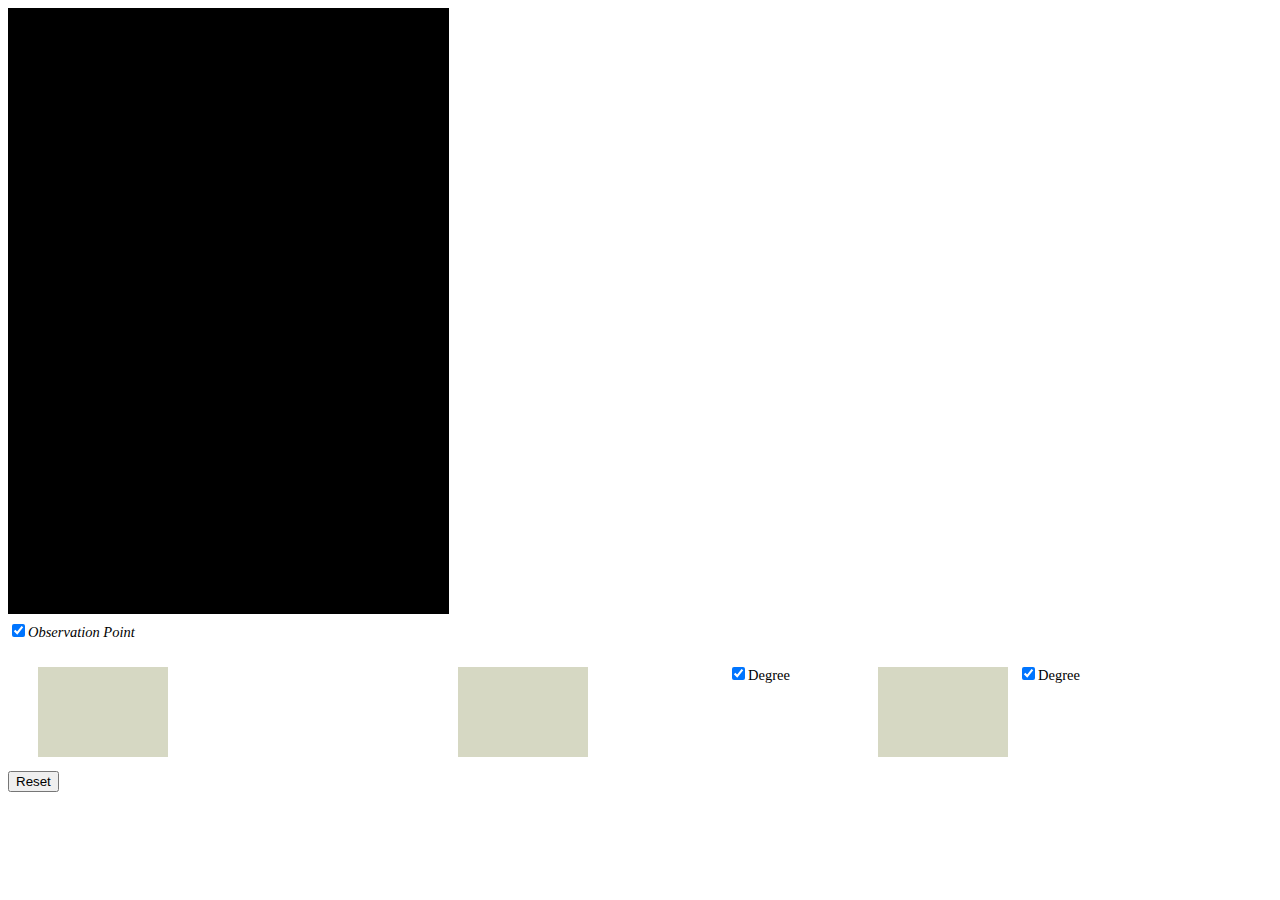
==== commit 00bf486a: "Add files via upload" ====
--- a/index4_3.html
+++ b/index4_3.html
@@ -2,7 +2,7 @@
 
 <head>
     <meta http-equiv="Content-Type" content="text/html; charset=UTF-8">
-    <title>Spherical Coordinate System</title>
+    <title>3D-Visualizer</title>
     <meta http-equiv="X-UA-Compatible" content="IE=11">
     <link rel="stylesheet" type="text/css" href="./external/jsx/jsxgraph.css">
     <script type="text/javascript" src="./external/jsx/jsxgraphcore.js"></script>
@@ -58,7 +58,6 @@
     <!-- <script src="Scripts/Mukta_Bold.json"></script> -->
 
     <script>
-
         // jQuerUI Setting
         var remainingWidth = -1;
         $(function () {
@@ -73,6 +72,7 @@
 
             webGLStart();
             webGLStart2();
+            webGLStart3();
 
         }
         );
@@ -89,11 +89,12 @@
         var vPtVector3 = new THREE.Vector3(0, 0, 0);  // Cartesian coordinates of obvervation point
         var SEPARATION = 200, AMOUNTX = 10, AMOUNTY = 10;
         var camera, scene, renderer, controls;
-        var camera2, scene2, renderer, controls2;
+        var camera2, scene2, renderer2, controls2;
+        var camera3, scene3, renderer3, controls3;
 
 
         // Scence children
-        var obvPoint_scene, constR_scene, constTheta_scene, constPhi_scene;
+        var obvPoint_scene, obvPoint_scene2, obvPoint_scene3, constR_scene, constTheta_scene, constPhi_scene;
         var unit_phi_vector, unit_R_vector, unit_Theta_vector;
         var mouseDown = false;
         var lastMouseX = null;
@@ -102,726 +103,6 @@
         var volumeSphereShow = false;
         var volumeCylinderShow = false;
 
-        // Volume Sphere
-
-        function drawVolumeSpherical() {
-            var rFrom = document.getElementById("cons-spherical-from-r").value;
-            var rTo = document.getElementById("cons-spherical-to-r").value;
-            var thetaFrom = document.getElementById("cons-spherical-from-theta").value;
-            var thetaTo = document.getElementById("cons-spherical-to-theta").value;
-            var phiFrom = document.getElementById("cons-spherical-from-phi").value;
-            var phiTo = document.getElementById("cons-spherical-to-phi").value;
-
-            var r;
-
-            if (thetaFrom == "" || thetaTo == "" || phiFrom == "" || phiTo == "") {
-                alert("invalid input");
-                removeVolumeSpherical();
-                return;
-            }
-            // if(thetaFrom > 90 || thetaFrom<0 || thetaTo > 90 || thetaTo<0 || phiFrom > 90 || phiFrom<0 || phiTo > 90 || phiTo < 0){
-            //     alert("all angle must be in [0,90]");
-            //     removeVolumeSpherical();
-            // }
-
-
-            thetaFrom *= deg2rad;
-            thetaTo *= deg2rad;
-            phiFrom *= deg2rad;
-            phiTo *= deg2rad;
-
-
-            if (rFrom == "" ^ rTo == "") {
-                if (rFrom == "") {
-                    r = rTo;
-                }
-                else {
-                    r = rFrom;
-                }
-                // console.log(r);
-                var geometry = new THREE.SphereGeometry(r * vR_factor, 60, 60, phiFrom + Math.PI / 2, (phiTo - phiFrom), thetaFrom, (thetaTo - thetaFrom));
-                var material = new THREE.MeshPhongMaterial({
-                    color: 0xffff00,
-                    opacity: 0.8,
-                    transparent: true,
-                });
-                material.side = THREE.DoubleSide;
-                volumeSphere = new THREE.Mesh(geometry, material);
-                scene.add(volumeSphere);
-
-
-            }
-            else if (rFrom == "" && rTo == "") {
-                removeVolumeSpherical();
-                alert("invalid input\nr must be defined");
-                return;
-            }
-            else {
-
-                rFrom *= vR_factor;
-                rTo *= vR_factor;
-
-                var geometryNear = new THREE.SphereGeometry(rFrom, 40, 40, phiFrom + Math.PI / 2, (phiTo - phiFrom), thetaFrom, (thetaTo - thetaFrom));
-                var geometryFar = new THREE.SphereGeometry(rTo, 40, 40, phiFrom + Math.PI / 2, (phiTo - phiFrom), thetaFrom, (thetaTo - thetaFrom));
-                var modelGeometry = new THREE.Geometry();
-                modelGeometry.merge(geometryNear);
-                modelGeometry.merge(geometryFar);
-
-                var bufGeometry = new THREE.BufferGeometry().fromGeometry(modelGeometry);
-
-                var material = new THREE.MeshPhongMaterial({
-                    color: 0xffff00,
-                    opacity: 0.8,
-                    transparent: true,
-                });
-                material.side = THREE.DoubleSide;
-
-                volumeSphere = new THREE.Group();
-                volumeSphere.add(new THREE.Mesh(bufGeometry, material));
-                // scene.add(volumeSphere);
-
-                // filling Geometry for sphere
-
-                var fillingGeometry = new THREE.Geometry();
-                var dTheta;
-                if (thetaFrom < thetaTo) {
-                    dTheta = 2 * Math.PI / 180;
-                }
-                else {
-                    dTheta = -2 * Math.PI / 180;
-                }
-
-                var lastFar, lastNear, currentFar, currentNear, point_count = -1;
-                var fillingLine, stLine, farLine, nearLine;
-
-                fillingLine = new THREE.Group();
-
-
-                var lineMaterial = new THREE.LineBasicMaterial({
-                    color: 0x808080,
-                    linewidth: 1,
-                });
-
-                //on side -> upper (a)
-                lastNear = spherical_to_Cartesian(rFrom, thetaFrom, phiFrom);
-                point_count++;
-                lastFar = spherical_to_Cartesian(rTo, thetaFrom, phiFrom);
-                point_count++;
-
-                fillingGeometry.vertices.push(lastNear);
-                fillingGeometry.vertices.push(lastFar);
-
-                stLine = new THREE.Geometry();
-                farLine = new THREE.Geometry();
-                nearLine = new THREE.Geometry();
-
-                stLine.vertices.push(lastNear);
-                stLine.vertices.push(lastFar);
-
-                nearLine.vertices.push(lastNear);
-                farLine.vertices.push(lastFar);
-
-                for (var phi = phiFrom + dTheta; phi <= phiTo; phi += dTheta) {
-                    currentNear = spherical_to_Cartesian(rFrom, thetaFrom, phi);
-                    point_count++;
-                    fillingGeometry.vertices.push(currentNear);
-                    fillingGeometry.faces.push(new THREE.Face3(point_count - 2, point_count - 1, point_count));
-
-                    currentFar = spherical_to_Cartesian(rTo, thetaFrom, phi);
-                    point_count++;
-                    fillingGeometry.vertices.push(currentFar);
-                    fillingGeometry.faces.push(new THREE.Face3(point_count - 1, point_count - 2, point_count));
-
-
-                    lastNear = currentNear;
-                    lastFar = currentFar;
-
-                    nearLine.vertices.push(currentNear);
-                    farLine.vertices.push(currentFar);
-
-                }
-                currentNear = spherical_to_Cartesian(rFrom, thetaFrom, phiTo);
-                point_count++;
-                fillingGeometry.vertices.push(currentNear);
-                fillingGeometry.faces.push(new THREE.Face3(point_count - 2, point_count - 1, point_count));
-
-                currentFar = spherical_to_Cartesian(rTo, thetaFrom, phiTo);
-                point_count++;
-                fillingGeometry.vertices.push(currentFar);
-                fillingGeometry.faces.push(new THREE.Face3(point_count - 1, point_count - 2, point_count));
-
-                nearLine.vertices.push(currentNear);
-                farLine.vertices.push(currentFar);
-
-                stLine = new THREE.Line(stLine, lineMaterial);
-                nearLine = new THREE.Line(nearLine, lineMaterial);
-                farLine = new THREE.Line(farLine, lineMaterial);
-                fillingLine.add(stLine);
-                fillingLine.add(nearLine);
-                fillingLine.add(farLine);
-
-                // scene.add(fillingLine);
-
-                //on side -> right (b)
-                lastNear = spherical_to_Cartesian(rFrom, thetaFrom, phiTo);
-                point_count++;
-                lastFar = spherical_to_Cartesian(rTo, thetaFrom, phiTo);
-                point_count++;
-
-                fillingGeometry.vertices.push(lastNear);
-                fillingGeometry.vertices.push(lastFar);
-
-                stLine = new THREE.Geometry();
-                farLine = new THREE.Geometry();
-                nearLine = new THREE.Geometry();
-
-                stLine.vertices.push(lastNear);
-                stLine.vertices.push(lastFar);
-
-                nearLine.vertices.push(lastNear);
-                farLine.vertices.push(lastFar);
-
-                for (var theta = thetaFrom + dTheta; theta <= thetaTo; theta += dTheta) {
-                    currentNear = spherical_to_Cartesian(rFrom, theta, phiTo);
-                    point_count++;
-                    fillingGeometry.vertices.push(currentNear);
-                    fillingGeometry.faces.push(new THREE.Face3(point_count - 2, point_count - 1, point_count));
-
-                    currentFar = spherical_to_Cartesian(rTo, theta, phiTo);
-                    point_count++;
-                    fillingGeometry.vertices.push(currentFar);
-                    fillingGeometry.faces.push(new THREE.Face3(point_count - 1, point_count - 2, point_count));
-
-
-                    lastNear = currentNear;
-                    lastFar = currentFar;
-
-                    nearLine.vertices.push(currentNear);
-                    farLine.vertices.push(currentFar);
-
-                }
-                currentNear = spherical_to_Cartesian(rFrom, thetaTo, phiTo);
-                point_count++;
-                fillingGeometry.vertices.push(currentNear);
-                fillingGeometry.faces.push(new THREE.Face3(point_count - 2, point_count - 1, point_count));
-
-                currentFar = spherical_to_Cartesian(rTo, thetaTo, phiTo);
-                point_count++;
-                fillingGeometry.vertices.push(currentFar);
-                fillingGeometry.faces.push(new THREE.Face3(point_count - 1, point_count - 2, point_count));
-
-                nearLine.vertices.push(currentNear);
-                farLine.vertices.push(currentFar);
-
-                stLine = new THREE.Line(stLine, lineMaterial);
-                nearLine = new THREE.Line(nearLine, lineMaterial);
-                farLine = new THREE.Line(farLine, lineMaterial);
-                fillingLine.add(stLine);
-                fillingLine.add(nearLine);
-                fillingLine.add(farLine);
-
-                // scene.add(fillingLine);
-
-                //on side -> lower (c)
-                lastNear = spherical_to_Cartesian(rFrom, thetaTo, phiTo);
-                point_count++;
-                lastFar = spherical_to_Cartesian(rTo, thetaTo, phiTo);
-                point_count++;
-
-                fillingGeometry.vertices.push(lastNear);
-                fillingGeometry.vertices.push(lastFar);
-
-                stLine = new THREE.Geometry();
-                farLine = new THREE.Geometry();
-                nearLine = new THREE.Geometry();
-
-                stLine.vertices.push(lastNear);
-                stLine.vertices.push(lastFar);
-
-                nearLine.vertices.push(lastNear);
-                farLine.vertices.push(lastFar);
-
-                for (var phi = phiTo - dTheta; phi >= phiFrom; phi -= dTheta) {
-                    currentNear = spherical_to_Cartesian(rFrom, thetaTo, phi);
-                    point_count++;
-                    fillingGeometry.vertices.push(currentNear);
-                    fillingGeometry.faces.push(new THREE.Face3(point_count - 2, point_count - 1, point_count));
-
-                    currentFar = spherical_to_Cartesian(rTo, thetaTo, phi);
-                    point_count++;
-                    fillingGeometry.vertices.push(currentFar);
-                    fillingGeometry.faces.push(new THREE.Face3(point_count - 1, point_count - 2, point_count));
-
-
-                    lastNear = currentNear;
-                    lastFar = currentFar;
-
-                    nearLine.vertices.push(currentNear);
-                    farLine.vertices.push(currentFar);
-
-                }
-                currentNear = spherical_to_Cartesian(rFrom, thetaTo, phiFrom);
-                point_count++;
-                fillingGeometry.vertices.push(currentNear);
-                fillingGeometry.faces.push(new THREE.Face3(point_count - 2, point_count - 1, point_count));
-
-                currentFar = spherical_to_Cartesian(rTo, thetaTo, phiFrom);
-                point_count++;
-                fillingGeometry.vertices.push(currentFar);
-                fillingGeometry.faces.push(new THREE.Face3(point_count - 1, point_count - 2, point_count));
-
-                nearLine.vertices.push(currentNear);
-                farLine.vertices.push(currentFar);
-
-                stLine = new THREE.Line(stLine, lineMaterial);
-                nearLine = new THREE.Line(nearLine, lineMaterial);
-                farLine = new THREE.Line(farLine, lineMaterial);
-                fillingLine.add(stLine);
-                fillingLine.add(nearLine);
-                fillingLine.add(farLine);
-
-
-                // on side -> left (d)
-
-                lastNear = spherical_to_Cartesian(rFrom, thetaTo, phiFrom);
-                point_count++;
-                lastFar = spherical_to_Cartesian(rTo, thetaTo, phiFrom);
-                point_count++;
-
-                fillingGeometry.vertices.push(lastNear);
-                fillingGeometry.vertices.push(lastFar);
-
-                stLine = new THREE.Geometry();
-                farLine = new THREE.Geometry();
-                nearLine = new THREE.Geometry();
-
-                stLine.vertices.push(lastNear);
-                stLine.vertices.push(lastFar);
-
-                nearLine.vertices.push(lastNear);
-                farLine.vertices.push(lastFar);
-
-                for (var theta = thetaTo - dTheta; theta >= thetaFrom; theta -= dTheta) {
-                    currentNear = spherical_to_Cartesian(rFrom, theta, phiFrom);
-                    point_count++;
-                    fillingGeometry.vertices.push(currentNear);
-                    fillingGeometry.faces.push(new THREE.Face3(point_count - 2, point_count - 1, point_count));
-
-                    currentFar = spherical_to_Cartesian(rTo, theta, phiFrom);
-                    point_count++;
-                    fillingGeometry.vertices.push(currentFar);
-                    fillingGeometry.faces.push(new THREE.Face3(point_count - 1, point_count - 2, point_count));
-
-
-                    lastNear = currentNear;
-                    lastFar = currentFar;
-
-                    nearLine.vertices.push(currentNear);
-                    farLine.vertices.push(currentFar);
-
-                }
-                currentNear = spherical_to_Cartesian(rFrom, thetaFrom, phiFrom);
-                point_count++;
-                fillingGeometry.vertices.push(currentNear);
-                fillingGeometry.faces.push(new THREE.Face3(point_count - 2, point_count - 1, point_count));
-
-                currentFar = spherical_to_Cartesian(rTo, thetaFrom, phiFrom);
-                point_count++;
-                fillingGeometry.vertices.push(currentFar);
-                fillingGeometry.faces.push(new THREE.Face3(point_count - 1, point_count - 2, point_count));
-
-                nearLine.vertices.push(currentNear);
-                farLine.vertices.push(currentFar);
-
-                stLine = new THREE.Line(stLine, lineMaterial);
-                nearLine = new THREE.Line(nearLine, lineMaterial);
-                farLine = new THREE.Line(farLine, lineMaterial);
-                fillingLine.add(stLine);
-                fillingLine.add(nearLine);
-                fillingLine.add(farLine);
-
-                // scene.add(fillingLine);
-
-                fillingGeometry.computeFaceNormals();
-                fillingGeometry.computeVertexNormals();
-
-
-
-                volumeSphere.add(new THREE.Mesh(fillingGeometry, material));
-                volumeSphere.add(fillingLine);
-                scene.add(volumeSphere);
-
-            }
-
-
-        }
-
-        function spherical_to_Cartesian(r, theta, phi) {
-            var x = round_up_two_decimal(r * Math.sin(theta) * Math.cos(phi));
-            var y = round_up_two_decimal(r * Math.sin(theta) * Math.sin(phi));
-            var z = round_up_two_decimal(r * Math.cos(theta));
-            return (new THREE.Vector3(y, z, x));
-
-        }
-
-
-        function addVolumeSpherical() {
-            volumeSphereShow = true;
-        }
-        function removeVolumeSpherical() {
-            volumeSphereShow = false;
-            scene.remove(volumeSphere);
-        }
-
-
-        //draw volume cylinder
-
-        function drawVolumeCylinder() {
-            var rhoFrom = document.getElementById("cons-cylinder-from-rho").value;
-            var rhoTo = document.getElementById("cons-cylinder-to-rho").value;
-            var phiFrom = document.getElementById("cons-cylinder-from-phi").value;
-            var phiTo = document.getElementById("cons-cylinder-to-phi").value;
-            var zFrom = document.getElementById("cons-cylinder-from-z").value;
-            var zTo = document.getElementById("cons-cylinder-to-z").value;
-
-            var rho;
-
-            if (phiFrom == "" || phiTo == "" || zFrom == "" || zTo == "") {
-                alert("invalid input");
-                removeVolumeCylinder();
-                return;
-            }
-
-            // if(phiFrom > 90 || phiFrom<0 || phiTo > 90 || phiTo < 0){
-            //     alert("all angle must be in [0,90]");
-            //     removeVolumeSpherical();
-            // }
-
-
-            phiFrom *= deg2rad;
-            phiTo *= deg2rad;
-
-
-            if (rhoFrom == "" ^ rhoTo == "") {
-                if (rhoFrom == "") {
-                    rho = rhoTo;
-                }
-                else {
-                    rho = rhoFrom;
-                }
-
-                rho = parseFloat(rho) * vR_factor;
-                zFrom = parseFloat(zFrom) * vR_factor;
-                zTo = parseFloat(zTo) * vR_factor;
-                var geometry = new THREE.CylinderGeometry(rho, rho, (zTo - zFrom), 50, 50, true, phiFrom, (phiTo - phiFrom));
-                var material = new THREE.MeshPhongMaterial({
-                    color: 0x70cc27,
-                    opacity: 0.8,
-                    transparent: true,
-                });
-                material.side = THREE.DoubleSide;
-                volumeCylinder = new THREE.Mesh(geometry, material);
-
-                volumeCylinder.position.set(0, ((zTo + zFrom) / 2), 0)
-                scene.add(volumeCylinder);
-
-            }
-            else if (rhoFrom == "" && rhoTo == "") {
-                removeVolumeSpherical();
-                alert("invalid input\nrho must be defined");
-            }
-            else {
-
-                rhoFrom *= vR_factor;
-                rhoTo *= vR_factor;
-                zFrom *= vR_factor;
-                zTo *= vR_factor;
-
-                var material = new THREE.MeshPhongMaterial({
-                    color: 0x70cc27,
-                    opacity: 0.8,
-                    transparent: true,
-                });
-                material.side = THREE.DoubleSide;
-
-                var geometryNear = new THREE.CylinderGeometry(rhoFrom, rhoFrom, (zTo - zFrom), 50, 50, true, phiFrom, (phiTo - phiFrom));
-
-                var geometryFar = new THREE.CylinderGeometry(rhoTo, rhoTo, (zTo - zFrom), 50, 50, true, phiFrom, (phiTo - phiFrom));
-
-                var modelGeometry = new THREE.Geometry();
-                modelGeometry.merge(geometryNear);
-                modelGeometry.merge(geometryFar);
-
-
-
-
-                ///////filling geometry
-
-
-
-                var fillingGeometry = new THREE.Geometry();
-                var dTheta, dz;
-                if (phiFrom < phiTo) {
-                    dTheta = 2 * Math.PI / 180;
-                }
-                else {
-                    dTheta = -2 * Math.PI / 180;
-                }
-
-
-                var lastFar, lastNear, currentFar, currentNear, point_count = -1, shift = 0;
-
-                var lastFar, lastNear, currentFar, currentNear, point_count = -1;
-                var fillingLine, stLine, farLine, nearLine;
-
-                fillingLine = new THREE.Group();
-
-
-                var lineMaterial = new THREE.LineBasicMaterial({
-                    color: 0x808080,
-                    linewidth: 1,
-                });
-
-                //on side -> upper (a)
-                lastNear = cylindrical_to_Cartesian(rhoFrom, phiFrom, zTo, shift);
-                point_count++;
-                lastFar = cylindrical_to_Cartesian(rhoTo, phiFrom, zTo, shift);
-                point_count++;
-
-                fillingGeometry.vertices.push(lastNear);
-                fillingGeometry.vertices.push(lastFar);
-
-                stLine = new THREE.Geometry();
-                farLine = new THREE.Geometry();
-                nearLine = new THREE.Geometry();
-
-                stLine.vertices.push(lastNear);
-                stLine.vertices.push(lastFar);
-
-                nearLine.vertices.push(lastNear);
-                farLine.vertices.push(lastFar);
-
-                for (var phi = phiFrom + dTheta; phi <= phiTo; phi += dTheta) {
-                    currentNear = cylindrical_to_Cartesian(rhoFrom, phi, zTo, shift);
-                    point_count++;
-                    fillingGeometry.vertices.push(currentNear);
-                    fillingGeometry.faces.push(new THREE.Face3(point_count - 2, point_count - 1, point_count));
-
-                    currentFar = cylindrical_to_Cartesian(rhoTo, phi, zTo, shift);
-                    point_count++;
-                    fillingGeometry.vertices.push(currentFar);
-                    fillingGeometry.faces.push(new THREE.Face3(point_count - 1, point_count - 2, point_count));
-
-
-                    lastNear = currentNear;
-                    lastFar = currentFar;
-
-                    nearLine.vertices.push(currentNear);
-                    farLine.vertices.push(currentFar);
-
-                }
-                currentNear = cylindrical_to_Cartesian(rhoFrom, phiTo, zTo, shift);
-                point_count++;
-                fillingGeometry.vertices.push(currentNear);
-                fillingGeometry.faces.push(new THREE.Face3(point_count - 2, point_count - 1, point_count));
-
-                currentFar = cylindrical_to_Cartesian(rhoTo, phiTo, zTo, shift);
-                point_count++;
-                fillingGeometry.vertices.push(currentFar);
-                fillingGeometry.faces.push(new THREE.Face3(point_count - 1, point_count - 2, point_count));
-
-                nearLine.vertices.push(currentNear);
-                farLine.vertices.push(currentFar);
-
-                stLine = new THREE.Line(stLine, lineMaterial);
-                nearLine = new THREE.Line(nearLine, lineMaterial);
-                farLine = new THREE.Line(farLine, lineMaterial);
-                fillingLine.add(stLine);
-                fillingLine.add(nearLine);
-                fillingLine.add(farLine);
-
-                //on side -> right (b)
-                lastNear = cylindrical_to_Cartesian(rhoFrom, phiTo, zTo, shift);
-                point_count++;
-                lastFar = cylindrical_to_Cartesian(rhoTo, phiTo, zTo, shift);
-                point_count++;
-
-                fillingGeometry.vertices.push(lastNear);
-                fillingGeometry.vertices.push(lastFar);
-
-                stLine = new THREE.Geometry();
-                farLine = new THREE.Geometry();
-                nearLine = new THREE.Geometry();
-
-                stLine.vertices.push(lastNear);
-                stLine.vertices.push(lastFar);
-
-                nearLine.vertices.push(lastNear);
-                farLine.vertices.push(lastFar);
-
-
-                currentNear = cylindrical_to_Cartesian(rhoFrom, phiTo, zFrom, shift);
-                point_count++;
-                fillingGeometry.vertices.push(currentNear);
-                fillingGeometry.faces.push(new THREE.Face3(point_count - 2, point_count - 1, point_count));
-
-                currentFar = cylindrical_to_Cartesian(rhoTo, phiTo, zFrom, shift);
-                point_count++;
-                fillingGeometry.vertices.push(currentFar);
-                fillingGeometry.faces.push(new THREE.Face3(point_count - 1, point_count - 2, point_count));
-
-                nearLine.vertices.push(currentNear);
-                farLine.vertices.push(currentFar);
-
-                stLine = new THREE.Line(stLine, lineMaterial);
-                nearLine = new THREE.Line(nearLine, lineMaterial);
-                farLine = new THREE.Line(farLine, lineMaterial);
-                fillingLine.add(stLine);
-                fillingLine.add(nearLine);
-                fillingLine.add(farLine);
-
-
-
-                //on side -> lower (c)
-                lastNear = cylindrical_to_Cartesian(rhoFrom, phiTo, zFrom, shift);
-                point_count++;
-                lastFar = cylindrical_to_Cartesian(rhoTo, phiTo, zFrom, shift);
-                point_count++;
-
-                fillingGeometry.vertices.push(lastNear);
-                fillingGeometry.vertices.push(lastFar);
-
-                stLine = new THREE.Geometry();
-                farLine = new THREE.Geometry();
-                nearLine = new THREE.Geometry();
-
-                stLine.vertices.push(lastNear);
-                stLine.vertices.push(lastFar);
-
-                nearLine.vertices.push(lastNear);
-                farLine.vertices.push(lastFar);
-
-                for (var phi = phiTo - dTheta; phi >= phiFrom; phi -= dTheta) {
-                    currentNear = cylindrical_to_Cartesian(rhoFrom, phi, zFrom, shift);
-                    point_count++;
-                    fillingGeometry.vertices.push(currentNear);
-                    fillingGeometry.faces.push(new THREE.Face3(point_count - 2, point_count - 1, point_count));
-
-                    currentFar = cylindrical_to_Cartesian(rhoTo, phi, zFrom, shift);
-                    point_count++;
-                    fillingGeometry.vertices.push(currentFar);
-                    fillingGeometry.faces.push(new THREE.Face3(point_count - 1, point_count - 2, point_count));
-
-
-                    lastNear = currentNear;
-                    lastFar = currentFar;
-
-                    nearLine.vertices.push(currentNear);
-                    farLine.vertices.push(currentFar);
-
-                }
-                currentNear = cylindrical_to_Cartesian(rhoFrom, phiFrom, zFrom, shift);
-                point_count++;
-                fillingGeometry.vertices.push(currentNear);
-                fillingGeometry.faces.push(new THREE.Face3(point_count - 2, point_count - 1, point_count));
-
-                currentFar = cylindrical_to_Cartesian(rhoTo, phiFrom, zFrom, shift);
-                point_count++;
-                fillingGeometry.vertices.push(currentFar);
-                fillingGeometry.faces.push(new THREE.Face3(point_count - 1, point_count - 2, point_count));
-
-                nearLine.vertices.push(currentNear);
-                farLine.vertices.push(currentFar);
-
-                stLine = new THREE.Line(stLine, lineMaterial);
-                nearLine = new THREE.Line(nearLine, lineMaterial);
-                farLine = new THREE.Line(farLine, lineMaterial);
-                fillingLine.add(stLine);
-                fillingLine.add(nearLine);
-                fillingLine.add(farLine);
-
-
-                // on side -> left (d)
-
-                lastNear = cylindrical_to_Cartesian(rhoFrom, phiFrom, zFrom, shift);
-                point_count++;
-                lastFar = cylindrical_to_Cartesian(rhoTo, phiFrom, zFrom, shift);
-                point_count++;
-
-                fillingGeometry.vertices.push(lastNear);
-                fillingGeometry.vertices.push(lastFar);
-
-                stLine = new THREE.Geometry();
-                farLine = new THREE.Geometry();
-                nearLine = new THREE.Geometry();
-
-                stLine.vertices.push(lastNear);
-                stLine.vertices.push(lastFar);
-
-                nearLine.vertices.push(lastNear);
-                farLine.vertices.push(lastFar);
-
-
-                currentNear = cylindrical_to_Cartesian(rhoFrom, phiFrom, zTo, shift);
-                point_count++;
-                fillingGeometry.vertices.push(currentNear);
-                fillingGeometry.faces.push(new THREE.Face3(point_count - 2, point_count - 1, point_count));
-
-                currentFar = cylindrical_to_Cartesian(rhoTo, phiFrom, zTo, shift);
-                point_count++;
-                fillingGeometry.vertices.push(currentFar);
-                fillingGeometry.faces.push(new THREE.Face3(point_count - 1, point_count - 2, point_count));
-
-                nearLine.vertices.push(currentNear);
-                farLine.vertices.push(currentFar);
-
-                stLine = new THREE.Line(stLine, lineMaterial);
-                nearLine = new THREE.Line(nearLine, lineMaterial);
-                farLine = new THREE.Line(farLine, lineMaterial);
-                fillingLine.add(stLine);
-                fillingLine.add(nearLine);
-                fillingLine.add(farLine);
-
-                fillingGeometry.computeFaceNormals();
-                fillingGeometry.computeVertexNormals();
-                // scene.add( new THREE.Mesh(fillingGeometry,material));
-
-                // modelGeometry.merge(fillingGeometry);
-
-                var bufGeometry = new THREE.BufferGeometry().fromGeometry(modelGeometry);
-
-                var cylinderCurve = new THREE.Mesh(bufGeometry, material);
-                cylinderCurve.position.set(0, (zTo + zFrom) / 2, 0);
-                var cylinderFlat = new THREE.Mesh(fillingGeometry, material);
-                volumeCylinder = new THREE.Group();
-
-                volumeCylinder.add(cylinderCurve);
-                volumeCylinder.add(cylinderFlat);
-                volumeCylinder.add(fillingLine);
-                // volumeCylinder.position.set(0,(zTo+zFrom)/2,0);
-                scene.add(volumeCylinder);
-
-            }
-
-        }
-
-        function cylindrical_to_Cartesian(r, phi, z, shift) {
-            var x = round_up_two_decimal(r * Math.cos(phi));
-            var y = round_up_two_decimal(r * Math.sin(phi));
-            var z = round_up_two_decimal(z - shift);
-            return (new THREE.Vector3(y, z, x));
-        }
-
-        function addVolumeCylinder() {
-            volumeCylinderShow = true;
-        }
-        function removeVolumeCylinder() {
-            volumeCylinderShow = false;
-            scene.remove(volumeCylinder);
-        }
-
-
-
         // Set UI value of R
         function SetUIValue_vR(vValue) {
             if (!isNaN(vValue)) {
@@ -848,33 +129,28 @@
 
         // When the checkbox of Constant R is clicked...
         function ConstR_check() {
-            // document.getElementById("fixed_R").checked = !document.getElementById("fixed_R").checked;
-
             if (document.getElementById("fixed_R").checked) { scene.add(constR_scene); }
             else { scene.remove(constR_scene); }
         }
 
         // When the checkbox of Constant Theta is clicked...
         function ConstTheta_check() {
-            // document.getElementById("fixed_Theta").checked = !document.getElementById("fixed_Theta").checked;
-
             if (document.getElementById("fixed_Theta").checked) {
-                scene.add(constTheta_scene);
+                scene2.add(constTheta_scene);
                 // console.log("cone added");
             }
-            else { scene.remove(constTheta_scene); }
+            else { scene2.remove(constTheta_scene); }
         }
 
         // When the checkbox of Constant Phi is clicked...
         function ConstPhi_check() {
-            // document.getElementById("fixed_Phi").checkd = !document.getElementById("fixed_Phi").checkd;
-            if (document.getElementById("fixed_Phi").checked) { scene.add(constPhi_scene); }
-            else { scene.remove(constPhi_scene); }
+            if (document.getElementById("fixed_Phi").checked) { scene3.add(constPhi_scene); }
+            else { scene3.remove(constPhi_scene); }
         }
         function Unit_vector_phi_check() {
 
-            if (document.getElementById("aPhi").checked) { scene.add(unit_phi_vector); }
-            else { scene.remove(unit_phi_vector); }
+            if (document.getElementById("aPhi").checked) { scene3.add(unit_phi_vector); }
+            else { scene3.remove(unit_phi_vector); }
         }
         function Unit_vector_R_check() {
 
@@ -884,8 +160,8 @@
 
         function Unit_vector_Theta_check() {
 
-            if (document.getElementById("aTheta").checked) { scene.add(unit_Theta_vector); }
-            else { scene.remove(unit_Theta_vector); }
+            if (document.getElementById("aTheta").checked) { scene2.add(unit_Theta_vector); }
+            else { scene2.remove(unit_Theta_vector); }
         };
 
         //if observation point add/remove
@@ -894,9 +170,13 @@
 
             if (document.getElementById('aObservationPoint').checked) {
                 scene.add(obvPoint_scene);
+                scene2.add(obvPoint_scene2);
+                scene3.add(obvPoint_scene3);
             }
             else {
                 scene.remove(obvPoint_scene);
+                scene2.remove(obvPoint_scene2);
+                scene3.remove(obvPoint_scene3);
             }
         }
 
@@ -909,6 +189,20 @@
             vPtVector3.x = vRho * Math.sin(vPhi);     //將原來y座標變成x軸座標
             vPtVector3.y = vR * Math.cos(vTheta);     //將原來z座標變成y軸座標
 
+        }
+        function UpdatePoint2() {
+            vRho = vR * Math.sin(vTheta);
+            // **********為了呈現出z軸朝上************
+            vPtVector3.z = vRho * Math.cos(vPhi);     //將原來x座標變成z軸座標
+            vPtVector3.x = vRho * Math.sin(vPhi);     //將原來y座標變成x軸座標
+            vPtVector3.y = vR * Math.cos(vTheta);     //將原來z座標變成y軸座標
+        }
+        function UpdatePoint3() {
+            vRho = vR * Math.sin(vTheta);
+            // **********為了呈現出z軸朝上************
+            vPtVector3.z = vRho * Math.cos(vPhi);     //將原來x座標變成z軸座標
+            vPtVector3.x = vRho * Math.sin(vPhi);     //將原來y座標變成x軸座標
+            vPtVector3.y = vR * Math.cos(vTheta);     //將原來z座標變成y軸座標
         }
 
         //Theta以Degree呈現
@@ -929,6 +223,8 @@
             P1_vimlslider_Theta.onChange = function (vValue) {
                 vTheta = vValue * Math.PI / 180;
                 UpdatePoint();
+                UpdatePoint2();
+                UpdatePoint3();
 
                 show_Cartesian();
                 show_Cylindrical();
@@ -936,6 +232,9 @@
             };
 
             UpdatePoint();
+            UpdatePoint2();
+            UpdatePoint3();
+
 
             show_Cartesian();
             show_Cylindrical();
@@ -988,12 +287,17 @@
             P1_vimlslider_Phi.onChange = function (vValue) {
                 vPhi = vValue * Math.PI / 180;
                 UpdatePoint();
+                UpdatePoint2();
+                UpdatePoint3();
 
                 show_Cartesian();
                 show_Cylindrical();
                 show_Spherical();
             };
             UpdatePoint();
+            UpdatePoint2();
+            UpdatePoint3();
+
 
             show_Cartesian();
             show_Cylindrical();
@@ -1018,12 +322,15 @@
             P1_vimlslider_Phi.onChange = function (vValue) {
                 vPhi = vValue;
                 UpdatePoint();
-
+                UpdatePoint2();
+                UpdatePoint3();
                 show_Cartesian();
                 show_Cylindrical();
                 show_Spherical();
             };
             UpdatePoint();
+            UpdatePoint2();
+            UpdatePoint3();
 
             show_Cartesian();
             show_Cylindrical();
@@ -1162,7 +469,7 @@
         function webGLStart() {
             let container;
             var canvas = document.getElementById("WebGLCanvas");
-
+            // console.log(canvas)
 
             var separation = 100, amountX = 50, amountY = 50;
 
@@ -1176,7 +483,7 @@
             scene = new THREE.Scene();
 
             // camera = new THREE.OrthographicCamera( -200, 200, 125, -100 );
-            camera = new THREE.PerspectiveCamera(50, canvas.width / canvas.height, 0.1, 3000);
+            camera = new THREE.PerspectiveCamera(30, (window.innerWidth / 3) / (window.innerHeight / 1.5), 0.1, 3000);
 
 
 
@@ -1185,10 +492,11 @@
 
 
 
+
             renderer = new THREE.WebGLRenderer();
 
 
-            renderer.setSize(500, 500);
+            renderer.setSize(window.innerWidth / 3, (window.innerHeight) / 1.5);
 
             renderer.domElement.id = "mycanvas";
             container.appendChild(renderer.domElement);
@@ -1355,23 +663,437 @@
             }
 
 
-            if (volumeSphereShow) {
-                scene.remove(volumeSphere);
-                volumeSphereShow = false;
-                drawVolumeSpherical();
-                scene.add(volumeSphere);
+            renderer.render(scene, camera);
+        };
+
+        //2nd Canvas
+
+        function webGLStart2() {
+            let container2;
+            var canvas = document.getElementById("WebGLCanvas2");
+
+            var separation = 100, amountX = 50, amountY = 50;
+
+            container2 = document.createElement('div');
+
+            canvas.appendChild(container2);
+
+
+
+            // console.log(canvas);
+            scene2 = new THREE.Scene();
+
+            // camera = new THREE.OrthographicCamera( -200, 200, 125, -100 );
+            camera2 = new THREE.PerspectiveCamera(30, (window.innerWidth / 3) / (window.innerHeight / 1.5), 0.1, 3000);
+
+
+
+
+            controls2 = new THREE.OrbitControls(camera2, canvas)
+
+
+
+            renderer2 = new THREE.WebGLRenderer();
+
+
+            renderer2.setSize(window.innerWidth / 3, window.innerHeight / 1.5);
+
+            renderer2.domElement.id = "mycanvas2";
+            container2.appendChild(renderer2.domElement);
+
+
+
+
+
+            // set x axis
+            var dir2 = new THREE.Vector3(0, 0, 1);
+            var origin2 = new THREE.Vector3(0, 0, -100);
+            var length2 = 240;
+            var hex2 = 0xff0000;
+            var GridLine2 = new THREE.ArrowHelper(dir2, origin2, length2, hex2, 10, 5);
+            scene2.add(GridLine2);
+
+            //set y axis
+            dir2 = new THREE.Vector3(1, 0, 0);
+            origin2 = new THREE.Vector3(-100, 0, 0);
+            length2 = 240;
+            hex2 = 0x00ff00;
+            GridLine2 = new THREE.ArrowHelper(dir2, origin2, length2, hex2, 10, 5);
+            scene2.add(GridLine2);
+
+            //set z axis
+            dir2 = new THREE.Vector3(0, 1, 0);
+            origin2 = new THREE.Vector3(0, -100, 0);
+            length2 = 240;
+            hex2 = 0x7777ff;
+            GridLine2 = new THREE.ArrowHelper(dir2, origin2, length2, hex2, 10, 5);
+            scene2.add(GridLine2);
+
+            // Light source
+
+
+            var light2 = new THREE.DirectionalLight(0xffffff, 1);
+            light2.position.set(500, 50, 5);
+            light2.target.position.set(0, 0, 0);
+            scene2.add(light2);
+
+
+
+            var light2 = new THREE.AmbientLight(0xffffff, 0.5);
+            scene2.add(light2);
+
+            var light2 = new THREE.DirectionalLight(0xffffff, 0.5);
+            light2.position.set(-800, 0, 0);
+            light2.target.position.set(0, 0, 0);
+            scene2.add(light2);
+            ////////////////////////////////////////////////////////////////
+
+            // Set the coordinates of observation point
+            UpdatePoint2();
+
+
+            // ///FONT /////////////////////////////
+
+            // var loader = new THREE.FontLoader();
+
+            var myFont2 = new THREE.Font(jsonTxt);
+            var xGeometry2 = new THREE.TextGeometry("x", {
+                font: myFont2,
+                size: 10,
+                height: 1
+            });
+            var yGeometry2 = new THREE.TextGeometry("y", {
+                font: myFont2,
+                size: 10,
+                height: 1
+            });
+            var zGeometry2 = new THREE.TextGeometry("z", {
+                font: myFont2,
+                size: 10,
+                height: 1
+            });
+
+            var xMaterial2 = new THREE.MeshBasicMaterial({ color: 0xff0000 });
+            var yMaterial2 = new THREE.MeshBasicMaterial({ color: 0x00ff00 });
+            var zMaterial2 = new THREE.MeshBasicMaterial({ color: 0x7777ff });
+
+            var xScene2 = new THREE.Mesh(xGeometry2, xMaterial2);
+            var yScene2 = new THREE.Mesh(yGeometry2, yMaterial2);
+            var zScene2 = new THREE.Mesh(zGeometry2, zMaterial2);
+
+            xScene2.position.set(0, -5, 150);
+            xScene2.rotation.set(0, Math.PI / 2, 0)
+            scene2.add(xScene2);
+
+            yScene2.position.set(150, -5, 0);
+            scene2.add(yScene2);
+
+            zScene2.position.set(-5, 150, 0);
+            scene2.add(zScene2);
+
+            ///////////////////////////////////////////////////////////////////////////////////////
+
+            //////////////////////////////////
+
+            // Create the scene of observation point
+            var obvPoint_sphere_radius2 = 5;
+            var obvPoint_sphere2 = new THREE.SphereGeometry(obvPoint_sphere_radius2, 16, 16);
+            var obvPoint_material2 = new THREE.MeshBasicMaterial({ color: 0xffffff });
+            obvPoint_scene2 = new THREE.Mesh(obvPoint_sphere2, obvPoint_material2);
+            obvPoint_scene2.position.set(vPtVector3.x, vPtVector3.y, vPtVector3.z);
+            scene2.add(obvPoint_scene2);
+
+            // Create the scene of const-R sphere
+            // But, do not show it initially.
+            constTheta_create();
+
+            // Create the scene of unit vector-R
+            // But, do not show it initially.
+            unit_Theta_create();
+
+
+            camera2.position.x = 1000;
+            camera2.position.y = -1000;
+            camera2.position.z = 1000;
+
+            camera2.position.set(500, 200, 500);
+            camera2.rotation.set(0, 0, 0);
+            camera2.lookAt(scene.position);
+
+            show_Cartesian();
+
+            animate2();
+        };
+
+        function animate2() {
+
+            // console.log("animation");
+            requestAnimationFrame(animate2);
+            controls2.update()
+            render2();
+        };
+
+        function updateControls() {
+            controls2.update();
+        };
+
+        // Update the plot
+        function render2() {
+
+            // Update the observation point
+            obvPoint_scene2.position.set(vPtVector3.x, vPtVector3.y, vPtVector3.z);
+
+
+
+            // If checkbox of constant Theta is checked,
+            // remove the old scene of constant Theta,
+            // Create a new one, and add it into the scene.
+            if (document.getElementById("fixed_Theta").checked) {
+                scene2.remove(constTheta_scene);
+                constTheta_create();
+                scene2.add(constTheta_scene);
             }
 
-            if (volumeCylinderShow) {
-                scene.remove(volumeCylinder);
-                volumeCylinderShow = false;
-                drawVolumeCylinder();
-                scene.add(volumeCylinder);
+
+            if (document.getElementById("aTheta").checked) {
+                scene2.remove(unit_Theta_vector);
+                unit_Theta_create();
+                scene2.add(unit_Theta_vector);
             }
 
 
-            renderer.render(scene, camera);
-        };
+            renderer2.render(scene2, camera2);
+        };
+
+        //3rd canvas
+        function webGLStart3() {
+            let container3;
+            var canvas = document.getElementById("WebGLCanvas3");
+
+            var separation = 100, amountX = 50, amountY = 50;
+
+            container3 = document.createElement('div');
+
+            canvas.appendChild(container3);
+
+
+
+            // console.log(canvas);
+            scene3 = new THREE.Scene();
+
+            // camera = new THREE.OrthographicCamera( -200, 200, 125, -100 );
+            camera3 = new THREE.PerspectiveCamera(30, (window.innerWidth / 3) / (window.innerHeight / 1.5), 0.1, 3000);
+
+
+
+
+            controls3 = new THREE.OrbitControls(camera3, canvas)
+
+
+
+            renderer3 = new THREE.WebGLRenderer();
+
+
+            renderer3.setSize(window.innerWidth / 3, window.innerHeight / 1.5);
+
+            renderer3.domElement.id = "mycanvas3";
+            container3.appendChild(renderer3.domElement);
+
+
+
+
+
+            // set x axis
+            var dir3 = new THREE.Vector3(0, 0, 1);
+            var origin3 = new THREE.Vector3(0, 0, -100);
+            var length3 = 240;
+            var hex3 = 0xff0000;
+            var GridLine3 = new THREE.ArrowHelper(dir3, origin3, length3, hex3, 10, 5);
+            scene3.add(GridLine3);
+
+            //set y axis
+            dir3 = new THREE.Vector3(1, 0, 0);
+            origin3 = new THREE.Vector3(-100, 0, 0);
+            length3 = 240;
+            hex3 = 0x00ff00;
+            GridLine3 = new THREE.ArrowHelper(dir3, origin3, length3, hex3, 10, 5);
+            scene3.add(GridLine3);
+
+            //set z axis
+            dir3 = new THREE.Vector3(0, 1, 0);
+            origin3 = new THREE.Vector3(0, -100, 0);
+            length3 = 240;
+            hex3 = 0x7777ff;
+            GridLine3 = new THREE.ArrowHelper(dir3, origin3, length3, hex3, 10, 5);
+            scene3.add(GridLine3);
+
+            // Light source
+
+
+            var light3 = new THREE.DirectionalLight(0xffffff, 1);
+            light3.position.set(500, 50, 5);
+            light3.target.position.set(0, 0, 0);
+            scene3.add(light3);
+
+
+
+            var light3 = new THREE.AmbientLight(0xffffff, 0.5);
+            scene3.add(light3);
+
+            var light3 = new THREE.DirectionalLight(0xffffff, 0.5);
+            light3.position.set(-800, 0, 0);
+            light3.target.position.set(0, 0, 0);
+            scene3.add(light3);
+            ////////////////////////////////////////////////////////////////
+
+            // Set the coordinates of observation point
+            UpdatePoint3();
+
+
+            // ///FONT /////////////////////////////
+
+            // var loader = new THREE.FontLoader();
+
+            var myFont3 = new THREE.Font(jsonTxt);
+            var xGeometry3 = new THREE.TextGeometry("x", {
+                font: myFont3,
+                size: 10,
+                height: 1
+            });
+            var yGeometry3 = new THREE.TextGeometry("y", {
+                font: myFont3,
+                size: 10,
+                height: 1
+            });
+            var zGeometry3 = new THREE.TextGeometry("z", {
+                font: myFont3,
+                size: 10,
+                height: 1
+            });
+
+            var xMaterial3 = new THREE.MeshBasicMaterial({ color: 0xff0000 });
+            var yMaterial3 = new THREE.MeshBasicMaterial({ color: 0x00ff00 });
+            var zMaterial3 = new THREE.MeshBasicMaterial({ color: 0x7777ff });
+
+            var xScene3 = new THREE.Mesh(xGeometry3, xMaterial3);
+            var yScene3 = new THREE.Mesh(yGeometry3, yMaterial3);
+            var zScene3 = new THREE.Mesh(zGeometry3, zMaterial3);
+
+            xScene3.position.set(0, -5, 150);
+            xScene3.rotation.set(0, Math.PI / 2, 0)
+            scene3.add(xScene3);
+
+            yScene3.position.set(150, -5, 0);
+            scene3.add(yScene3);
+
+            zScene3.position.set(-5, 150, 0);
+            scene3.add(zScene3);
+
+            ///////////////////////////////////////////////////////////////////////////////////////
+
+            //////////////////////////////////
+
+            // Create the scene of observation point
+            var obvPoint_sphere_radius3 = 5;
+            var obvPoint_sphere3 = new THREE.SphereGeometry(obvPoint_sphere_radius3, 16, 16);
+            var obvPoint_material3 = new THREE.MeshBasicMaterial({ color: 0xffffff });
+            obvPoint_scene3 = new THREE.Mesh(obvPoint_sphere3, obvPoint_material3);
+            obvPoint_scene3.position.set(vPtVector3.x, vPtVector3.y, vPtVector3.z);
+            scene3.add(obvPoint_scene3);
+
+            // Create the scene of const-R sphere
+            // But, do not show it initially.
+            constPhi_create();
+
+            // Create the scene of unit vector-R
+            // But, do not show it initially.
+            unit_Phi_create();
+
+
+            camera3.position.x = 1000;
+            camera3.position.y = -1000;
+            camera3.position.z = 1000;
+
+            camera3.position.set(500, 200, 500);
+            camera3.rotation.set(0, 0, 0);
+            camera3.lookAt(scene.position);
+
+            show_Cartesian();
+
+            animate3();
+        };
+
+        function animate3() {
+
+            // console.log("animation");
+            requestAnimationFrame(animate3);
+            controls3.update()
+            render3();
+        };
+
+        function updateControls() {
+            controls3.update();
+        };
+
+        // Update the plot
+        function render3() {
+
+            // Update the observation point
+            obvPoint_scene3.position.set(vPtVector3.x, vPtVector3.y, vPtVector3.z);
+
+
+
+            // If checkbox of constant Theta is checked,
+            // remove the old scene of constant Theta,
+            // Create a new one, and add it into the scene.
+            if (document.getElementById("fixed_Phi").checked) {
+                scene3.remove(constPhi_scene);
+                constPhi_create();
+                scene3.add(constPhi_scene);
+            }
+
+
+
+            if (document.getElementById("aPhi").checked) {
+                scene3.remove(unit_phi_vector);
+                unit_Phi_create();
+                scene3.add(unit_phi_vector);
+            }
+
+
+            renderer3.render(scene3, camera3);
+        };
+
+        function Reset() {
+            console.log("In");
+            camera3.position.x = 1000;
+            camera3.position.y = -1000;
+            camera3.position.z = 1000;
+
+            camera3.position.set(500, 200, 500);
+            camera3.rotation.set(0, 0, 0);
+            camera3.lookAt(scene.position);
+
+        }
+        function changeUnits() {
+            var checkbox1 = document.getElementById('rad1');
+            var checkbox2 = document.getElementById('rad2');
+            if (checkbox1.checked != true) {
+                Rad1();
+
+            } else {
+                Deg1();
+            }
+            if (checkbox2.checked != true) {
+                Rad2();
+            }
+            else {
+                Deg2();
+            }
+
+        }
+
+
 
     </script>
 
@@ -1628,14 +1350,15 @@
         <div class="container-top">
             <div class="row">
                 <div class="col1">
-                    <table>
+                    <table style="background-color: black;">
                         <tbody>
                             <tr>
-                                <td id="WebGLCanvas"
-                                    style="border: none;margin-left:10px;margin-top:5px;margin-bottom:5px; text-align:top;"
-                                    width="600" height="600">
+                                <td id="WebGLCanvas">
                                 </td>
-
+                                <td id="WebGLCanvas2">
+                                </td>
+                                <td id="WebGLCanvas3">
+                                </td>
 
                             </tr>
                         </tbody>
@@ -1652,14 +1375,15 @@
                         </div>
                         <div class="col-lg-4">
                             <div class="whiteBg show-surface">
-                                <input type="checkbox" id="fixed_R" onchange="ConstR_check()"> Show Surface
+                                <input style="text-align:center; display: none;" type="checkbox" checked=true
+                                    id="fixed_R" onchange="ConstR_check()">
                             </div>
 
                         </div>
                         <div class="col-lg-4">
                             <div class="whiteBg">
                                 <input type="checkbox" id="aR" onchange="Unit_vector_R_check()"
-                                    style="text-align:center;"> Show <b>a</b><sub><i>R</i>
+                                    style="text-align:center; display: none;">
                             </div>
 
                         </div>
@@ -1672,14 +1396,17 @@
                         </div>
                         <div class="col-lg-4">
                             <div class="whiteBg show-surface">
-                                <input type="checkbox" id="fixed_Theta" onchange="ConstTheta_check()"> Show Surface
+                                <input style="text-align:center; display: none;" type="checkbox" checked=true
+                                    id="fixed_Theta" onchange="ConstTheta_check()">
                             </div>
 
                         </div>
                         <div class="col-lg-4">
                             <div class="whiteBg">
                                 <input type="checkbox" id="aTheta" onchange="Unit_vector_Theta_check()"
-                                    style="text-align:center;">Show <b>a</b><sub><i>&theta;</i>
+                                    style="text-align:center; display: none;">
+                                <input type="checkbox" id="rad1" checked=true window.onload="changeUnits()">Degree
+
                             </div>
 
                         </div>
@@ -1692,14 +1419,16 @@
                         </div>
                         <div class="col-lg-4">
                             <div class="whiteBg show-surface">
-                                <input type="checkbox" id="fixed_Phi" onchange="ConstPhi_check()"> Show Surface
+                                <input style="text-align:center; display: none;" type="checkbox" id="fixed_Phi"
+                                    checked=true onchange="ConstPhi_check()">
+                                <input type="checkbox" checked=true id="rad2" onchange="changeUnits()">Degree
                             </div>
 
                         </div>
                         <div class="col-lg-4">
                             <div class="whiteBg">
                                 <input type="checkbox" id="aPhi" onchange="Unit_vector_phi_check()"
-                                    style="text-align:center;"> Show <b>a</b><sub><i>&phi;</i>
+                                    style="text-align:center; display: none;">
                             </div>
 
                         </div>
@@ -1708,7 +1437,7 @@
                 </div>
                 <br>
                 <!-- ===================================================444444444444======================================================================== -->
-                <div class="addMarginBlock">
+                <div class="addMarginBlock" style="display: none;">
                     <div class="addMargintext" style="margin-right:10px">Cartesian Coordinates (<i>x</i>, <i>y</i>,
                         <i>z</i>) = <input type="text" id="coordinate_1" size=15 readonly> (m, m, m)
                     </div>
@@ -1722,95 +1451,10 @@
             </div>
 
         </div>
-        <div class="row" name="screenMode">
-            <div class="col-lg-2">
-                <div class="trace-box">
-                    <input type="checkbox" id="trace_box"> Trace Mode
-                </div>
-                <!--  <input type="submit" onclick="fullScreenMode()" class="cons-input-mode" value="Full Screen Mode">-->
-                <div>
-                    <button id="record" class="cons-input-mode">Start Recording</button>
-                </div>
-                <div>
-                    <button id="download" class="cons-input-mode" disabled>Download</button>
-                </div>
-
-
-            </div>
-            <br>
-            <div class="input-field">
-                <div class="col-lg-5 add-border">
-                    <h5>Spherical Coordinates (<i>r</i>, <i>&theta;</i>, <i>&phi;</i>)</h5>
-                    <div class="row">
-                        <div class="col-lg-7">
-                            <div class="cText">
-                                <div><b>r :</b>
-                                    <input class="cons-input" id="cons-spherical-from-r" type="number" step="0.1"
-                                        min="0.1" max="3">
-                                    <input class="cons-input" id="cons-spherical-to-r" type="number" step="0.1"
-                                        min="0.1" max="3">
-                                    m
-                                </div>
-                                <div><b>&theta; :</b>
-                                    <input class="cons-input" id="cons-spherical-from-theta" type="number" step="5"
-                                        min="0" max="90">
-                                    <input class="cons-input" id="cons-spherical-to-theta" type="number" step="5"
-                                        min="0" max="90">
-                                    deg
-                                </div>
-                                <div><b>&phi;:</b>
-                                    <input class="cons-input" id="cons-spherical-from-phi" type="number" step="5"
-                                        min="0" max="90">
-                                    <input class="cons-input" id="cons-spherical-to-phi" type="number" step="5" min="0"
-                                        max="90">
-                                    deg
-                                </div>
-                            </div>
-                        </div>
-                        <div class="col-lg-5">
-                            <input type="submit" onclick="addVolumeSpherical()" class="cons-input-submit" value="Plot">
-                            <input type="submit" onclick="removeVolumeSpherical()" class="cons-input-submit"
-                                value="Remove">
-                        </div>
-                    </div>
-                </div>
-                <div class="col-lg-5 add-border">
-                    <h5>Cylindrical Coordinates (<i>&rho;</i>, <i>&phi;</i>, <i>z</i>)</h5>
-                    <div class="row">
-                        <div class="col-lg-7">
-                            <div class="cText">
-                                <div><b>&rho; :</b>
-                                    <input class="cons-input" id="cons-cylinder-from-rho" type="number" step="0.1"
-                                        min="0.1" max="5">
-                                    <input class="cons-input" id="cons-cylinder-to-rho" type="number" step="0.1"
-                                        min="0.1" max="5">
-                                    m
-                                </div>
-                                <div><b>&phi;:</b>
-                                    <input class="cons-input" id="cons-cylinder-from-phi" type="number" step="5" min="0"
-                                        max="90">
-                                    <input class="cons-input" id="cons-cylinder-to-phi" type="number" step="5" min="0"
-                                        max="90">
-                                    deg
-                                </div>
-                                <div><b>z :</b>
-                                    <input class="cons-input" id="cons-cylinder-from-z" type="number" step="0.1"
-                                        min="-2" max="2">
-                                    <input class="cons-input" id="cons-cylinder-to-z" type="number" step="0.1" min="-2"
-                                        max="2">
-                                    m
-                                </div>
-                            </div>
-                        </div>
-                        <div class="col-lg-5">
-                            <input type="submit" onclick="addVolumeCylinder()" class="cons-input-submit" value="Plot">
-                            <input type="submit" onclick="removeVolumeCylinder()" class="cons-input-submit"
-                                value="Remove">
-                        </div>
-                    </div>
-                </div>
-            </div>
+        <div>
+            <button onclick="Reset()">Reset</button>
         </div>
+
     </div>
     <script type="text/javascript">
 
@@ -1837,7 +1481,8 @@
             SetUIValue_vR(vValue);
 
             UpdatePoint();
-
+            UpdatePoint2();
+            UpdatePoint3();
             show_Cartesian();
             show_Spherical();
 
@@ -1857,7 +1502,7 @@
 
             SetUIValue_vTheta(vValue);
             UpdatePoint();
-
+            UpdatePoint2();
             show_Cartesian();
             show_Cylindrical();
             show_Spherical();
@@ -1883,6 +1528,7 @@
             SetUIValue_vPhi(vValue);
 
             UpdatePoint();
+            UpdatePoint2();
             show_Cartesian();
             show_Cylindrical();
             show_Spherical();
@@ -1891,7 +1537,6 @@
 
 
     </script>
-    <script type="text/javascript" src="Scripts/record.js"></script>
 </body>
 
 </html>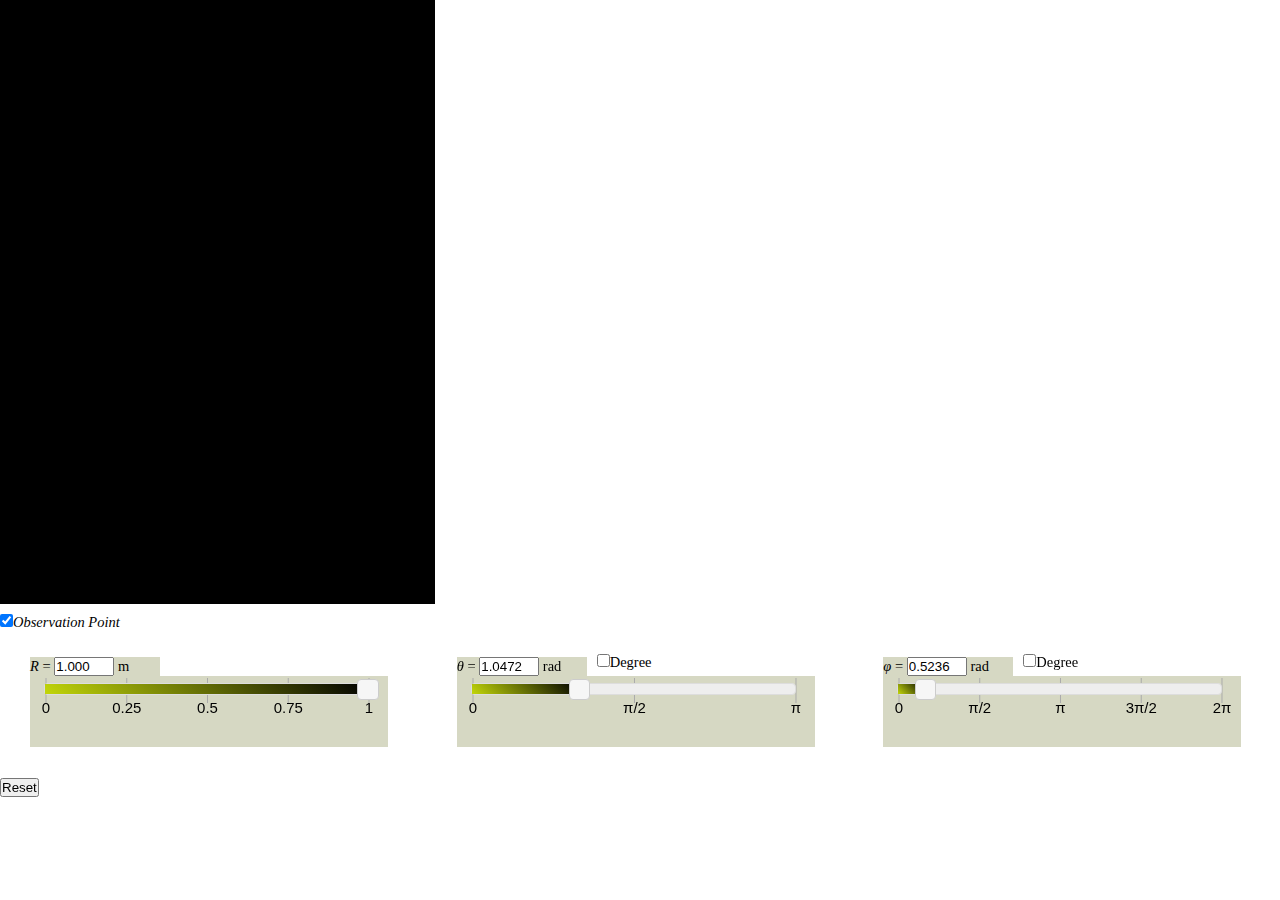
==== commit a64100d0: "Add files via upload" ====
--- a/index4_3.html
+++ b/index4_3.html
@@ -209,7 +209,7 @@
         function Deg1() {
             document.getElementById("vimlsli_Theta").innerHTML = "";
             var P1_vimlslider_Theta = new VIML_Slider();
-            document.getElementById("rad1").checked = false;
+            // document.getElementById("rad1").checked = false;
             P1_vimlslider_Theta.defSliderWidth = 350;
             P1_vimlslider_Theta.createUI('vimlsli_Theta', "<i>&theta;</i> = ", "deg", 3, [-180, Infinity, 0.001]);
             P1_vimlslider_Theta.disableMax();
@@ -240,11 +240,12 @@
             show_Cylindrical();
             show_Spherical();
         }
+
         //Theta以rad呈現
         function Rad1() {
             document.getElementById("vimlsli_Theta").innerHTML = "";
             var P1_vimlslider_Theta = new VIML_Slider();
-            document.getElementById("deg1").checked = false;
+            // document.getElementById("deg1").checked = false;
             P1_vimlslider_Theta.defSliderWidth = 350;
             P1_vimlslider_Theta.createUI('vimlsli_Theta', "<i>&theta;</i> = ", "rad", 4, [-180, Infinity, 0.001]);
             P1_vimlslider_Theta.disableMax();
@@ -253,17 +254,15 @@
             SetUIValue_vTheta(Math.PI / 3);
             P1_vimlslider_Theta.setValueNE(vTheta);
 
-            P1_vimlslider_Theta.setTick([[-Math.PI, "-π"], [-Math.PI / 2, "-π/2"], [0, "0"], [Math.PI / 2, "π/2"], [Math.PI, "π"]]);
+            P1_vimlslider_Theta.setTick([[0, "0"], [Math.PI / 2, "π/2"], [Math.PI, "π"], [3 * Math.PI / 2, "3π/2"], [2 * Math.PI, "2π"]]);
             P1_vimlslider_Theta.onChange = function (vValue) {
                 vTheta = vValue;
                 UpdatePoint();
-
                 show_Cartesian();
                 show_Cylindrical();
                 show_Spherical();
             };
             UpdatePoint();
-
             show_Cartesian();
             show_Cylindrical();
             show_Spherical();
@@ -274,31 +273,24 @@
             document.getElementById("vimlsli_Phi").innerHTML = "";
             var P1_vimlslider_Phi = new VIML_Slider();
 
-            document.getElementById("rad2").checked = false;
+            // document.getElementById("rad2").checked = true;
             P1_vimlslider_Phi.defSliderWidth = 350;
-            P1_vimlslider_Phi.createUI('vimlsli_Phi', "<i>&phi; </i>= ", "deg", 3, [-180, Infinity, 0.001]);
+            P1_vimlslider_Phi.createUI('vimlsli_Phi', "<i>&phi; </i>= ", "deg", 3, [0, Infinity, 0.001]);
             P1_vimlslider_Phi.disableMax();
             P1_vimlslider_Phi.disableMin();
-            P1_vimlslider_Phi.setRange(-180, 180);
+            P1_vimlslider_Phi.setRange(0, 360);
             SetUIValue_vPhi(Math.PI / 6);
             P1_vimlslider_Phi.setValueNE(vPhi * 180 / Math.PI);
 
-            P1_vimlslider_Phi.setTick([[-180, "-180"], [-90, "-90"], [0, "0"], [90, "90"], [180, "180"]]);
+            P1_vimlslider_Phi.setTick([[0, "0"], [90, "90"], [180, "180"], [270, "270"], [360, "360"]]);
             P1_vimlslider_Phi.onChange = function (vValue) {
                 vPhi = vValue * Math.PI / 180;
                 UpdatePoint();
-                UpdatePoint2();
-                UpdatePoint3();
-
                 show_Cartesian();
                 show_Cylindrical();
                 show_Spherical();
             };
             UpdatePoint();
-            UpdatePoint2();
-            UpdatePoint3();
-
-
             show_Cartesian();
             show_Cylindrical();
             show_Spherical();
@@ -309,33 +301,48 @@
             document.getElementById("vimlsli_Phi").innerHTML = "";
             var P1_vimlslider_Phi = new VIML_Slider();
 
-            document.getElementById("deg2").checked = false;
+            // document.getElementById("deg2").checked = false;
             P1_vimlslider_Phi.defSliderWidth = 350;
             P1_vimlslider_Phi.createUI('vimlsli_Phi', "<i>&phi; </i>= ", "rad", 4, [-10, Infinity, 0.001]);
             P1_vimlslider_Phi.disableMax();
             P1_vimlslider_Phi.disableMin();
-            P1_vimlslider_Phi.setRange(-Math.PI, Math.PI);
+            P1_vimlslider_Phi.setRange(0, 2 * Math.PI);
             SetUIValue_vPhi(Math.PI / 6);
             P1_vimlslider_Phi.setValueNE(vPhi);
 
-            P1_vimlslider_Phi.setTick([[-Math.PI, "-π"], [-Math.PI / 2, "-π/2"], [0, "0"], [Math.PI / 2, "π/2"], [Math.PI, "π"]]);
+            P1_vimlslider_Phi.setTick([[0, "0"], [Math.PI / 2, "π/2"], [Math.PI, "π"], [3 * Math.PI / 2, "3π/2"], [2 * Math.PI, "2π"]]);
             P1_vimlslider_Phi.onChange = function (vValue) {
                 vPhi = vValue;
                 UpdatePoint();
-                UpdatePoint2();
-                UpdatePoint3();
                 show_Cartesian();
                 show_Cylindrical();
                 show_Spherical();
             };
             UpdatePoint();
-            UpdatePoint2();
-            UpdatePoint3();
-
             show_Cartesian();
             show_Cylindrical();
             show_Spherical();
         };
+
+
+        //check checkbox is checked or not
+        function changeUnits() {
+            var checkbox1 = document.getElementById('rad1');
+            var checkbox2 = document.getElementById('rad2');
+            if (checkbox1.checked != true) {
+                Rad1();
+
+            } else {
+                Deg1();
+            }
+            if (checkbox2.checked != true) {
+                Rad2();
+            }
+            else {
+                Deg2();
+            }
+
+        }
 
         //將數值取到小數點後兩位的值
         function round_up_two_decimal(num) {
@@ -1075,23 +1082,7 @@
             camera3.lookAt(scene.position);
 
         }
-        function changeUnits() {
-            var checkbox1 = document.getElementById('rad1');
-            var checkbox2 = document.getElementById('rad2');
-            if (checkbox1.checked != true) {
-                Rad1();
-
-            } else {
-                Deg1();
-            }
-            if (checkbox2.checked != true) {
-                Rad2();
-            }
-            else {
-                Deg2();
-            }
-
-        }
+
 
 
 
@@ -1398,6 +1389,7 @@
                             <div class="whiteBg show-surface">
                                 <input style="text-align:center; display: none;" type="checkbox" checked=true
                                     id="fixed_Theta" onchange="ConstTheta_check()">
+                                <input type="checkbox" id="rad1" onchange="changeUnits()">Degree
                             </div>
 
                         </div>
@@ -1405,7 +1397,7 @@
                             <div class="whiteBg">
                                 <input type="checkbox" id="aTheta" onchange="Unit_vector_Theta_check()"
                                     style="text-align:center; display: none;">
-                                <input type="checkbox" id="rad1" checked=true window.onload="changeUnits()">Degree
+
 
                             </div>
 
@@ -1421,7 +1413,7 @@
                             <div class="whiteBg show-surface">
                                 <input style="text-align:center; display: none;" type="checkbox" id="fixed_Phi"
                                     checked=true onchange="ConstPhi_check()">
-                                <input type="checkbox" checked=true id="rad2" onchange="changeUnits()">Degree
+                                <input type="checkbox" id="rad2" onchange="changeUnits()">Degree
                             </div>
 
                         </div>
--- a/Styles/common2_0.css
+++ b/Styles/common2_0.css
@@ -1,99 +1,96 @@
 .cMain_table {
-    /* border: 2px solid green; */
-    /* width: 1024px; */
-    margin-left: auto;
-    margin-right: auto;
+  /* border: 2px solid green; */
+  /* width: 1024px; */
+  /* margin-left: auto;
+  margin-right: auto; */
 }
 .cMain_td {
-    border: 2px solid green;
+  border: 2px solid green;
 }
 .cBoxGraph {
-    width: 600px;
-    height: 300px;
-    margin-bottom: 5px;
+  width: 600px;
+  height: 300px;
+  margin-bottom: 5px;
 }
 .cBoxGraphCircle {
-    height: 400px;
+  height: 400px;
 }
 .cBoxPara {
-    vertical-align: auto;
-    width: auto;
-    height: auto;
-    border: 1px solid RoyalBlue;
-    margin-bottom: 5px;
+  vertical-align: auto;
+  width: auto;
+  height: auto;
+  border: 1px solid RoyalBlue;
+  margin-bottom: 5px;
 }
 .cBoxSlider {
-    width: 330px;
-    height: 20px;
-    margin-top: 3px;
-    background-color: #d6d8c3;
-    border-color: #fff;
+  width: 330px;
+  height: 20px;
+  margin-top: 3px;
+  background-color: #d6d8c3;
+  border-color: #fff;
 }
 .cIntroduction {
-    width: auto;
-    padding-left: 10px;
-    padding-bottom: 20px;
-    font-size: medium;
-    line-height: 25px;
-    background-color: #efe4dc;
-    border: 3px solid #dc772f;
-    margin: 2px;
+  width: auto;
+  padding-left: 10px;
+  padding-bottom: 20px;
+  font-size: medium;
+  line-height: 25px;
+  background-color: #efe4dc;
+  border: 3px solid #dc772f;
+  margin: 2px;
 }
 .cFormula {
-    width: auto;
-    vertical-align: text-top;
-    line-height: 35px;
-    background-color: #efe4dc;
-    border: 3px solid #dc772f;
+  width: auto;
+  vertical-align: text-top;
+  line-height: 35px;
+  background-color: #efe4dc;
+  border: 3px solid #dc772f;
 }
 .cParameter {
-    width: auto;
-    vertical-align: text-top;
-    line-height: 35px;
-    background-color: #efe4dc;
-    border: 3px solid #dc772f;
+  width: auto;
+  vertical-align: text-top;
+  line-height: 35px;
+  background-color: #efe4dc;
+  border: 3px solid #dc772f;
 }
 .cText {
-    margin: 5px;
-    text-align: justify;
-    font-size: 11pt;
-    font-family: Arial;
+  margin: 5px;
+  text-align: justify;
+  font-size: 11pt;
+  font-family: Arial;
 }
 ul {
-    padding: 0;
-    margin-bottom: 0;
-    margin-top: 0;
+  padding: 0;
+  margin-bottom: 0;
+  margin-top: 0;
 }
 
-.cons-input{
+.cons-input {
   width: 100px;
 }
 
-.cons-input-submit{
+.cons-input-submit {
   width: 100px;
   margin-left: 20px;
 }
 
-.cons-input-mode{
-
-
+.cons-input-mode {
   width: 150px;
   margin-top: 10px;
   color: white;
   background-color: black;
   margin-left: 25px;
   margin-bottom: 10px;
-  
 }
 
-.add-border{
-    border: black;
-    border-width: 2px;
-    border-style: solid;
+.add-border {
+  border: black;
+  border-width: 2px;
+  border-style: solid;
 }
 
-.trace-box{
-    margin-top: 7px;
+.trace-box {
+  margin-top: 7px;
 }
 
 /* TODO light on top and bottom */
@@ -109,5 +106,3 @@
     color: 0x0000ff
 })));
  */
-
- --- a/Styles/common2_1.css
+++ b/Styles/common2_1.css
@@ -1,54 +1,65 @@
-body{
+* {
+  margin: 0;
+  padding: 0%;
+  box-sizing: border-box;
+}
+body {
   font-size: 14.5px;
+  height: 100vh;
+  width: 100vw;
 }
 
-.check{
-  height:30px;
-  background-color:green;
+.check {
+  height: 30px;
+  background-color: green;
 }
 
-.col-lg-7-5{
+.row,
+.projector,
+.conatiner-top {
+  width: 100vw;
+}
+.col-lg-7-5 {
   position: relative;
   width: 62.5%;
   padding-right: 15px;
   padding-left: 15px;
 }
 
-.col-lg-4-5{
+.col-lg-4-5 {
   position: relative;
   width: 37.5%;
   padding-right: 15px;
   padding-left: 15px;
 }
 
-.inline{
+.inline {
   display: inline-flex;
 }
 
-.whiteBg{
+.whiteBg {
   background-color: white;
   width: 170px;
   padding-left: 10px;
   height: 22px;
 }
 
-.addMargintext{
+.addMargintext {
   margin-top: 10px;
 }
 
-.addMarginBlock{
+.addMarginBlock {
   margin-top: 23px;
   margin-bottom: 14px;
 }
 
-
-.cons-input{
+.cons-input {
   width: 100px;
   height: 24px;
   margin: 4px;
 }
 
-.cons-input-submit{
+.cons-input-submit {
   width: 100px;
   margin-left: 26px;
   margin-top: 4px;
@@ -56,14 +67,13 @@
   margin-bottom: 12px;
 }
 
-.cons-input-remove{
+.cons-input-remove {
   width: 100px;
-  
 }
 
-.ui-slider-range{
+.ui-slider-range {
   /* background: sienna; */
-  background: linear-gradient(45deg,#c2d60a,black);
+  background: linear-gradient(45deg, #c2d60a, black);
 }
 
 video {
@@ -74,38 +84,34 @@
   object-fit: cover;
 }
 
-.col-lg-4{
+.col-lg-4 {
   display: inline-flex;
-    width: 130px;
+  width: 130px;
 }
 
-.show-surface{
+.show-surface {
   margin-right: -4px;
 }
 
-.col2{
-  display: inline-flex;
-    margin-right: -420px;
+.col2 {
+  display: flex;
+  /* margin-right: -420px; */
 }
 
-.col-lg-2{
+.col-lg-2 {
   display: inline-flex;
   margin-left: 20px;
 }
 
-.col-lg-5{
+.col-lg-5 {
   width: 650px;
 }
 
-.input-field{
+.input-field {
   display: inline-flex;
 }
 
-.addMarginBlock{
+.addMarginBlock {
   display: inline-flex;
   margin-left: 30px;
 }
-
-i{
-  
-}